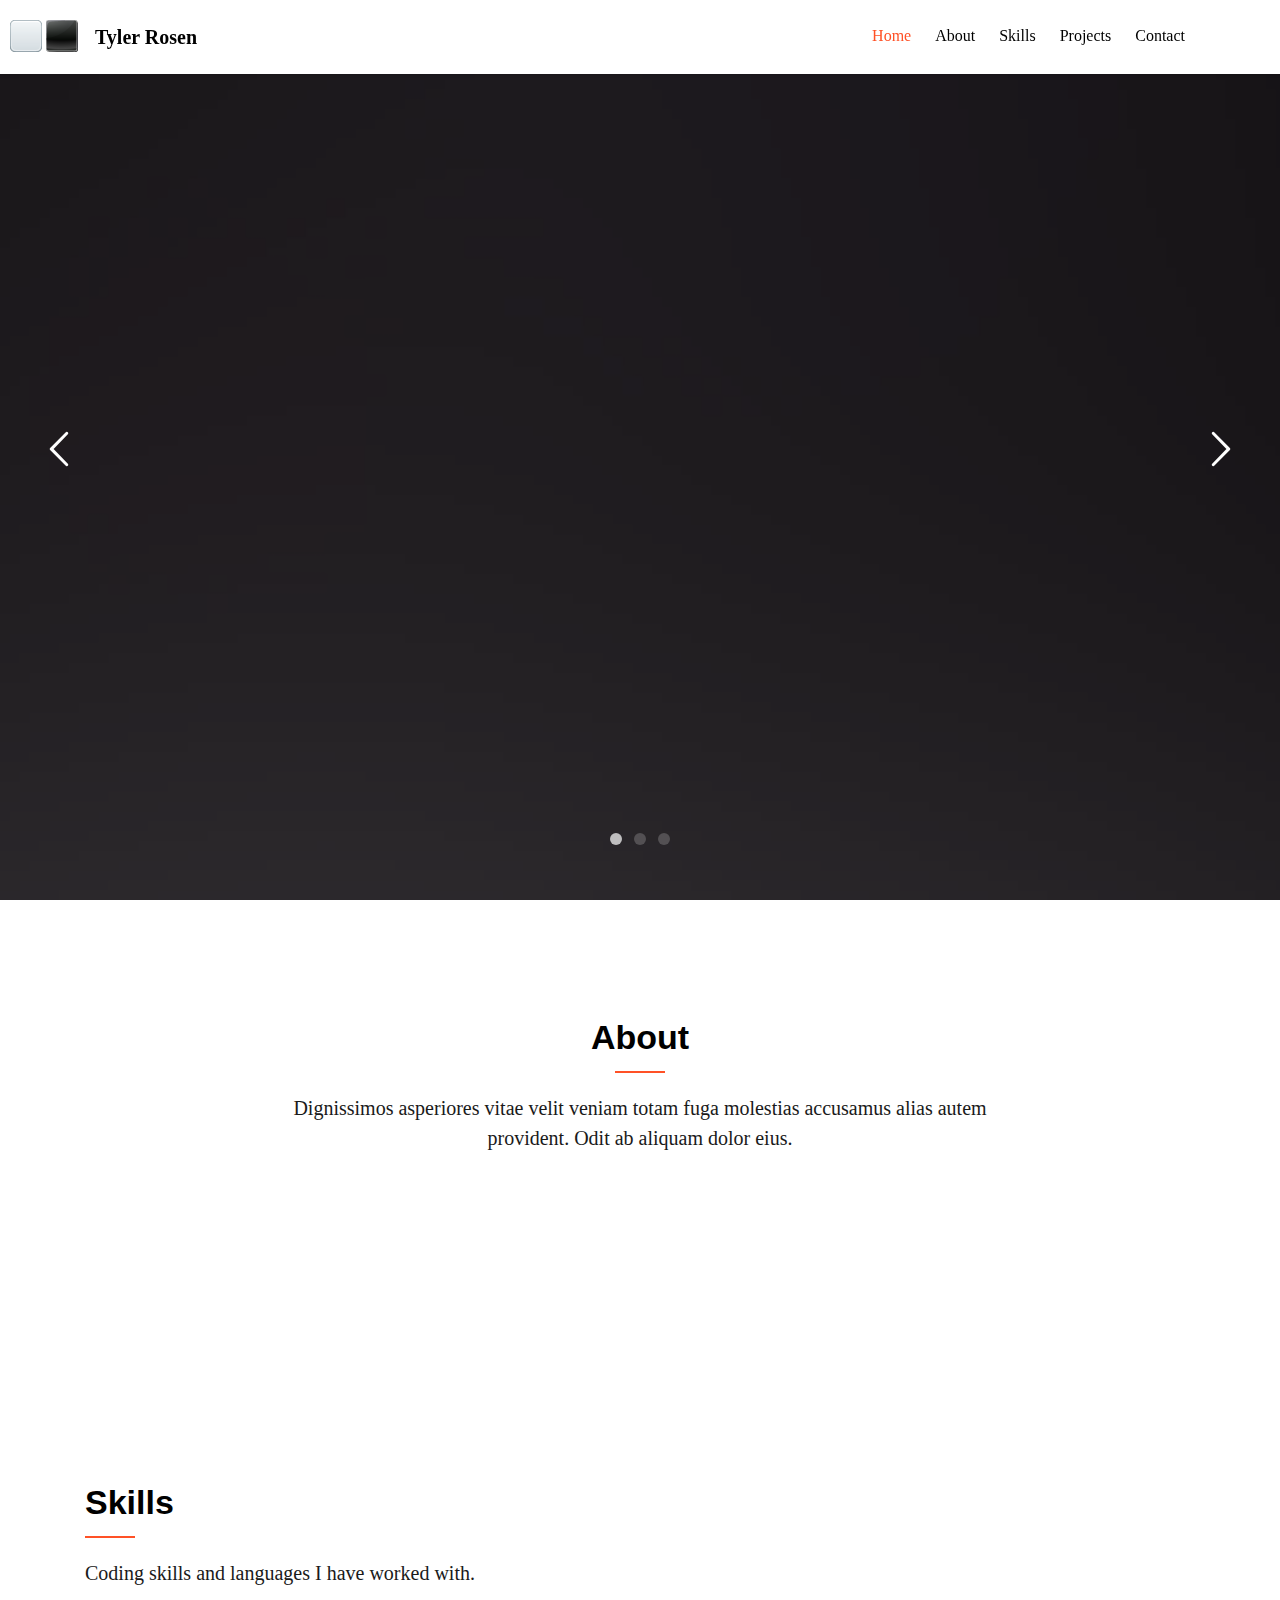
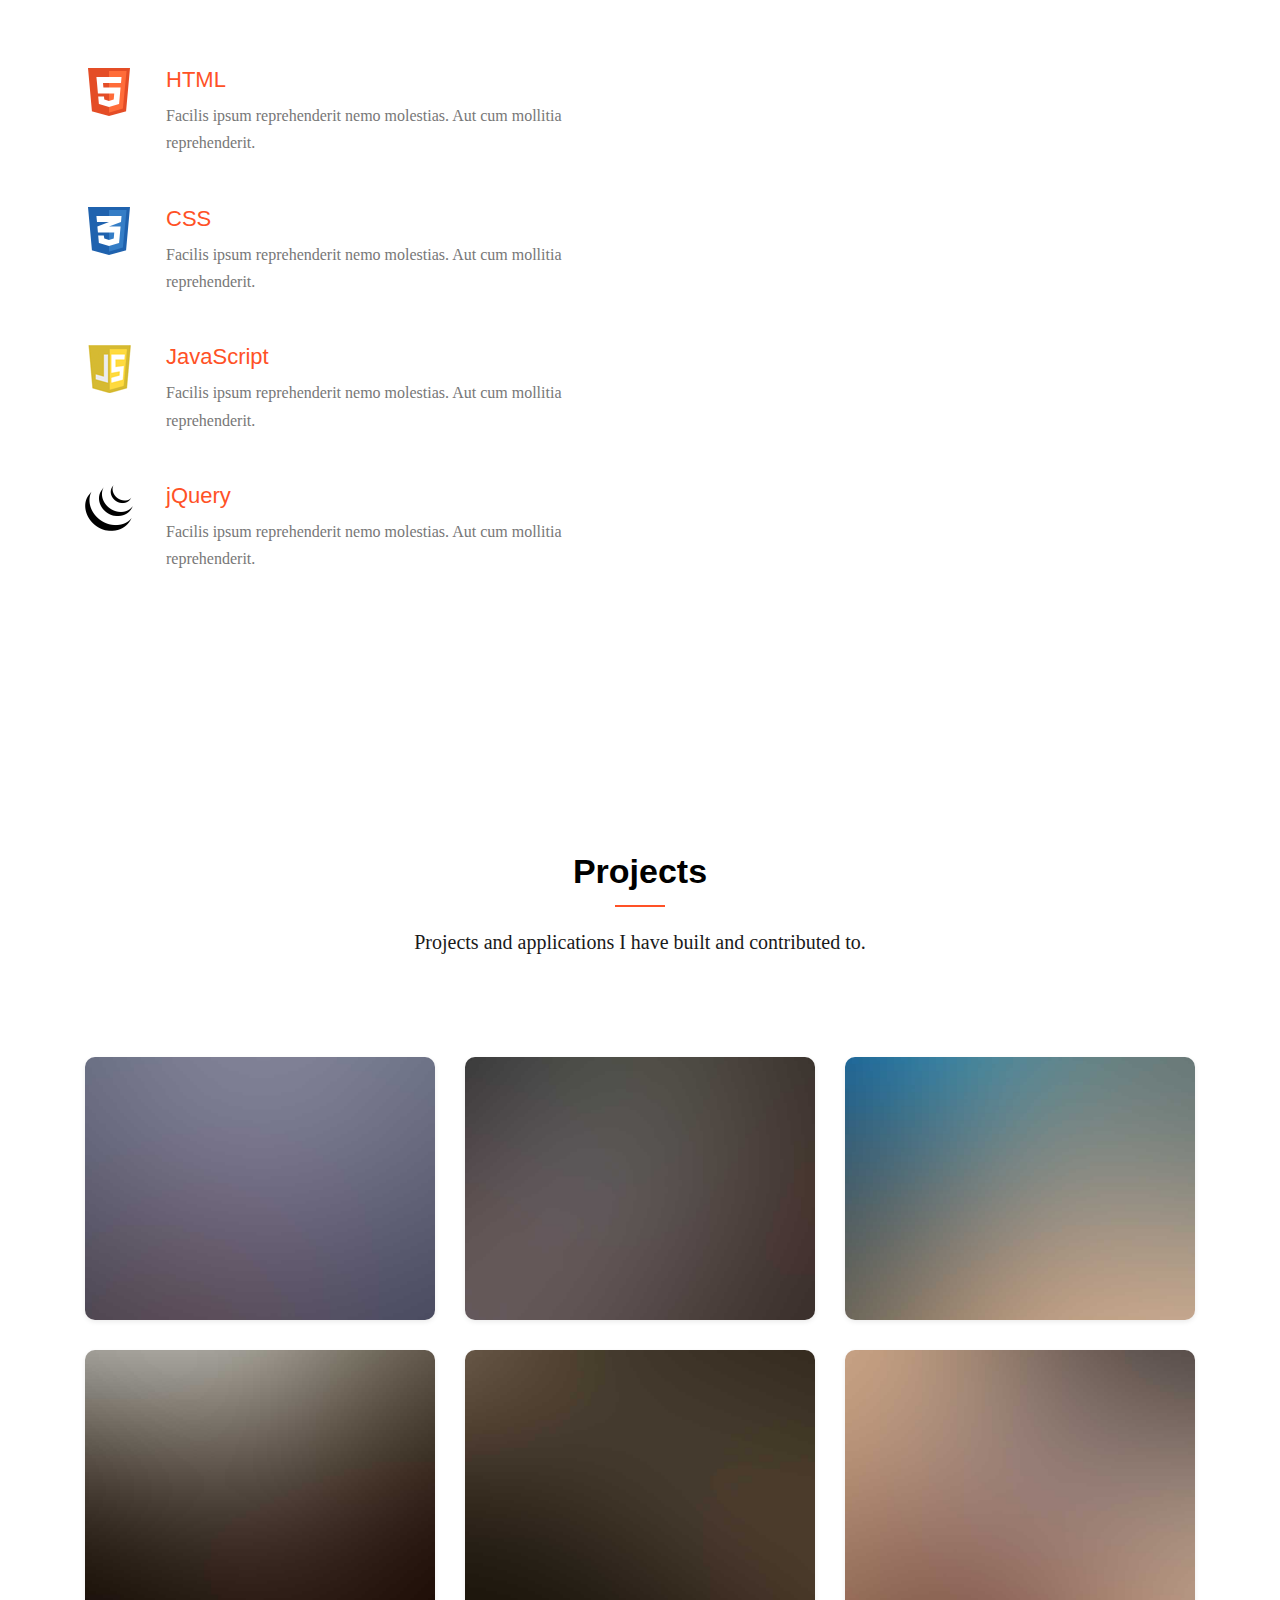
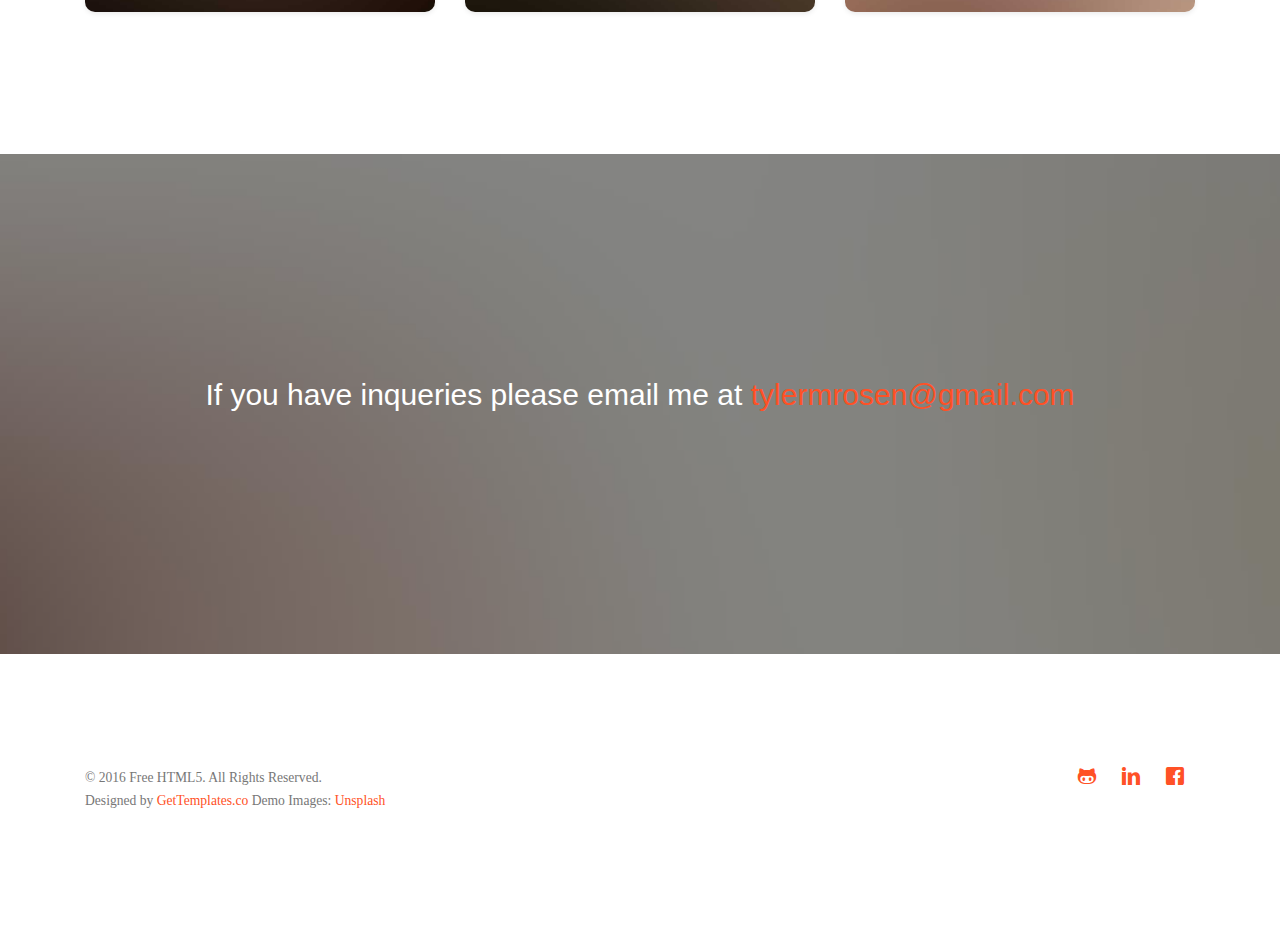
==== assymetry/index.html @ bea076a0 "Updated black icons" ====
<!DOCTYPE HTML>
<!--
	Asymmetry by gettemplates.co
	Twitter: http://twitter.com/gettemplateco
	URL: http://gettemplates.co
-->
<html>

<head>
    <meta charset="utf-8">
    <meta http-equiv="X-UA-Compatible" content="IE=edge">
    <title>Tyler Rosen Portfolio</title>
    <meta name="viewport" content="width=device-width, initial-scale=1">
    <meta name="description" content="Free HTML5 Website Template by gettemplates.co" />
    <meta name="keywords" content="free website templates, free html5, free template, free bootstrap, free website template, html5, css3, mobile first, responsive"
    />
    <meta name="author" content="gettemplates.co" />

    <!-- Facebook and Twitter integration -->
    <meta property="og:title" content="" />
    <meta property="og:image" content="" />
    <meta property="og:url" content="" />
    <meta property="og:site_name" content="" />
    <meta property="og:description" content="" />
    <meta name="twitter:title" content="" />
    <meta name="twitter:image" content="" />
    <meta name="twitter:url" content="" />
    <meta name="twitter:card" content="" />

    <!-- <link href="https://fonts.googleapis.com/css?family=Droid+Sans" rel="stylesheet"> -->

    <!-- Animate.css -->
    <link rel="stylesheet" href="css/animate.css">
    <!-- Icomoon Icon Fonts-->
    <link rel="stylesheet" href="css/icomoon.css">
    <!-- Themify Icons-->
    <link rel="stylesheet" href="css/themify-icons.css">
    <!-- Bootstrap  -->
    <link rel="stylesheet" href="css/bootstrap.css">
    <!-- Magnific Popup -->
    <link rel="stylesheet" href="css/magnific-popup.css">
    <!-- Owl Carousel  -->
    <link rel="stylesheet" href="css/owl.carousel.min.css">
    <link rel="stylesheet" href="css/owl.theme.default.min.css">
    <!-- Flexslider -->
    <link rel="stylesheet" href="css/flexslider.css">
    <!-- Theme style  -->
    <link rel="stylesheet" id ="theme" href="css/style-white.css">

    <!-- Modernizr JS -->
    <script src="js/modernizr-2.6.2.min.js"></script>
    <!-- FOR IE9 below -->
    <!--[if lt IE 9]>
	<script src="js/respond.min.js"></script>
	<![endif]-->

</head>

<body>

    <div class="gtco-loader"></div>

    <div id="page">
        <nav class="gtco-nav" role="navigation">
            <div class="gtco-container">
                <div class="row">
                    <div class="col-sm-2 col-xs-12">
                        <div class="buttons">
                            <img src="images/icons/white-button.png" id="white" alt="White-button">
                            <img src="images/icons/black-button.png" id="black" alt="Black-button">
                        </div>
                        <div id="name"><a href="index.html">Tyler Rosen</a></div>
                    </div>
                    <div class="col-xs-10 text-right menu-1 main-nav">
                        <ul>
                            <li class="active"><a href="#" data-nav-section="home">Home</a></li>
                            <li><a href="#" data-nav-section="about">About</a></li>
                            <li><a href="#" data-nav-section="skills">Skills</a></li>
                            <li><a href="#" data-nav-section="projects">Projects</a></li>
                            <li><a href="#" data-nav-section="contact">Contact</a></li>
                        </ul>
                    </div>
                </div>

            </div>
        </nav>

        <div id="gtco-hero" class="js-fullheight" data-section="home">
            <div class="flexslider js-fullheight">
                <ul class="slides">
                    <li style="background-image: url(images/img_bg_1.jpg);">
                        <div class="overlay"></div>
                        <div class="container">
                            <div class="col-md-10 col-md-offset-1 text-center js-fullheight slider-text">
                                <div class="slider-text-inner">
                                    <h2>Project 1 (Insert Later).</h2>
                                    <!--<p><a href=insert link to project target="_blank" class="btn btn-primary btn-lg">View</a></p>-->
                                </div>
                            </div>
                        </div>
                    </li>
                    <li style="background-image: url(images/img_bg_2.jpg);">
                        <div class="overlay"></div>
                        <div class="container">
                            <div class="col-md-10 col-md-offset-1 text-center js-fullheight slider-text">
                                <div class="slider-text-inner">
                                    <h2>Project 2 (Insert Later)</h2>
                                    <!--<p><a href=insert link to project target="_blank" class="btn btn-primary btn-lg">View</a></p>-->
                                </div>
                            </div>
                        </div>
                    </li>
                    <li style="background-image: url(images/img_bg_3.jpg);">
                        <div class="overlay"></div>
                        <div class="container">
                            <div class="col-md-10 col-md-offset-1 text-center js-fullheight slider-text">
                                <div class="slider-text-inner">
                                    <h2>Project 3 (Insert Later)</h2>
                                    <!--<p><a href=insert link to project target="_blank" class="btn btn-primary btn-lg">View</a></p>-->
                                </div>
                            </div>
                        </div>
                    </li>
                </ul>
            </div>
        </div>

        <div class="gtco-section" id="gtco-about" data-section="about">
            <div class="gtco-container">
                <div class="row">
                    <div class="col-md-8 col-md-offset-2 text-center gtco-heading">
                        <h2>About</h2>
                        <p>Dignissimos asperiores vitae velit veniam totam fuga molestias accusamus alias autem provident. Odit
                            ab aliquam dolor eius.</p>
                    </div>
                </div>
            </div>
        </div>

        <div class="gtco-section-overflow">

            <div class="gtco-section" id="gtco-skills" data-section="skills">
                <div class="gtco-container">
                    <div class="row">
                        <div class="col-md-6">
                            <div class="gtco-heading">
                                <h2 class="gtco-left">Skills</h2>
                                <p>Coding skills and languages I have worked with.</p>
                            </div>
                        </div>
                    </div>
                    <div class="row">
                        <div class="col-md-6">
                            <div class="row">

                                <div class="col-md-12">
                                    <div class="feature-left">
                                        <img src="images/icons/html-5.png" id="html" alt="HTML">
                                        <div class="feature-copy">
                                            <h3>HTML</h3>
                                            <p>Facilis ipsum reprehenderit nemo molestias. Aut cum mollitia reprehenderit.</p>
                                        </div>
                                    </div>
                                </div>
                                <div class="col-md-12">
                                    <div class="feature-left">
                                        <img src="images/icons/css.png" id="css" alt="CSS">
                                        <div class="feature-copy">
                                            <h3>CSS</h3>
                                            <p>Facilis ipsum reprehenderit nemo molestias. Aut cum mollitia reprehenderit.</p>
                                        </div>
                                    </div>
                                </div>
                                <div class="col-md-12">
                                    <div class="feature-left">
                                        <img src="images/icons/javascript.png" id="javascript" alt="JS">
                                        <div class="feature-copy">
                                            <h3>JavaScript</h3>
                                            <p>Facilis ipsum reprehenderit nemo molestias. Aut cum mollitia reprehenderit.</p>
                                        </div>
                                    </div>
                                </div>
                                <div class="col-md-12">
                                    <div class="feature-left">
                                        <img src="images/icons/jquery.png" id="jquery" alt="JQ">
                                        <div class="feature-copy">
                                            <h3>jQuery</h3>
                                            <p>Facilis ipsum reprehenderit nemo molestias. Aut cum mollitia reprehenderit.</p>
                                        </div>
                                    </div>
                                </div>
                            </div>
                        </div>
                        <div class="col-md-6 animate-box" data-animate-effect="fadeIn">
                            <div class="row">
                                <div class="col-md-12">
                                    <div class="feature-left">
                                        <img src="images/icons/mysql.png" id="mysql" alt="mySQL">
                                        <div class="feature-copy">
                                            <h3>MySQL</h3>
                                            <p>Facilis ipsum reprehenderit nemo molestias. Aut cum mollitia reprehenderit.</p>
                                        </div>
                                    </div>
                                </div>
                                <div class="col-md-12">
                                    <div class="feature-left">
                                        <img src="images/icons/mongodb.png" id="mongo" alt="MongoDB">
                                        <div class="feature-copy">
                                            <h3>MongoDB</h3>
                                            <p>Facilis ipsum reprehenderit nemo molestias. Aut cum mollitia reprehenderit.</p>
                                        </div>
                                    </div>
                                </div>
                                <div class="col-md-12">
                                    <div class="feature-left">
                                        <img src="images/icons/node.png" id="node" alt="Node.js">
                                        <div class="feature-copy">
                                            <h3>Node.js</h3>
                                            <p>Facilis ipsum reprehenderit nemo molestias. Aut cum mollitia reprehenderit.</p>
                                        </div>
                                    </div>
                                </div>
                                <div class="col-md-12">
                                    <div class="feature-left">
                                        <img src="images/icons/git.png" id="git" alt="Git">
                                        <div class="feature-copy">
                                            <h3>Git</h3>
                                            <p>Facilis ipsum reprehenderit nemo molestias. Aut cum mollitia reprehenderit.</p>
                                        </div>
                                    </div>
                                </div>
                            </div>
                        </div>
                    </div>
                </div>
            </div>

            <div class="gtco-section" id="projects" data-section="projects">
                <div class="gtco-container">
                    <div class="row">
                        <div class="col-md-8 col-md-offset-2 text-center gtco-heading">
                            <h2>Projects</h2>
                            <p>Projects and applications I have built and contributed to.</p>
                        </div>
                    </div>
                    <div class="row">
                        <div class="col-md-4">
                            <a href="images/img_2.jpg" class="gtco-card-item image-popup" title="Project name here.">
                                <figure>
                                    <div class="overlay"><i class="ti-plus"></i></div>
                                    <img src="images/img_2.jpg" alt="Image" class="img-responsive">
                                </figure>
                            </a>
                        </div>
                        <div class="col-md-4">
                            <a href="images/img_1.jpg" class="gtco-card-item image-popup" title="Project name here.">
                                <figure>
                                    <div class="overlay"><i class="ti-plus"></i></div>
                                    <img src="images/img_1.jpg" alt="Image" class="img-responsive">
                                </figure>
                            </a>
                        </div>
                        <div class="col-md-4">
                            <a href="images/img_3.jpg" class="gtco-card-item image-popup" title="Project name here.">
                                <figure>
                                    <div class="overlay"><i class="ti-plus"></i></div>
                                    <img src="images/img_3.jpg" alt="Image" class="img-responsive">
                                </figure>
                            </a>
                        </div>

                        <div class="col-md-4">
                            <a href="images/img_4.jpg" class="gtco-card-item image-popup" title="Project name here.">
                                <figure>
                                    <div class="overlay"><i class="ti-plus"></i></div>
                                    <img src="images/img_4.jpg" alt="Image" class="img-responsive">
                                </figure>
                            </a>
                        </div>
                        <div class="col-md-4">
                            <a href="images/img_5.jpg" class="gtco-card-item image-popup" title="Project name here.">
                                <figure>
                                    <div class="overlay"><i class="ti-plus"></i></div>
                                    <img src="images/img_5.jpg" alt="Image" class="img-responsive">
                                </figure>
                            </a>
                        </div>
                        <div class="col-md-4">
                            <a href="images/img_6.jpg" class="gtco-card-item image-popup" title="Project name here.">
                                <figure>
                                    <div class="overlay"><i class="ti-plus"></i></div>
                                    <img src="images/img_6.jpg" alt="Image" class="img-responsive">
                                </figure>
                            </a>
                        </div>

                    </div>
                </div>
            </div>

            <div id="gtco-contact" data-section="contact" class="gtco-cover gtco-cover-xs" style="background-image:url(images/img_bg_2.jpg);">
                <div class="overlay"></div>
                <div class="gtco-container">
                    <div class="row text-center">
                        <div class="display-t">
                            <div class="display-tc">
                                <div class="col-md-12">
                                    <h3>If you have inqueries please email me at <a href="#">tylermrosen@gmail.com</a></h3>
                                </div>
                            </div>
                        </div>
                    </div>
                </div>
            </div>


            <footer id="gtco-footer" role="contentinfo">
                <div class="gtco-container">

                    <div class="row copyright">
                        <div class="col-md-12">
                            <p class="pull-left">
                                <small class="block">&copy; 2016 Free HTML5. All Rights Reserved.</small>
                                <small class="block">Designed by <a href="http://gettemplates.co/" target="_blank">GetTemplates.co</a> Demo Images: <a href="http://unsplash.co/" target="_blank">Unsplash</a></small>
                            </p>
                            <p class="pull-right">
                                <ul class="gtco-social-icons pull-right">
                                    <li><a href="https://github.com/TylerRosen"><i class="icon-github"></i></a></li>
                                    <li><a href="https://www.linkedin.com/in/tyler-rosen-37733268/"><i class="icon-linkedin"></i></a></li>
                                    <li><a href="#"><i class="icon-facebook"></i></a></li>
                                </ul>
                            </p>
                        </div>
                    </div>

                </div>
            </footer>
        </div>

        <div class="gototop js-top">
            <a href="#" class="js-gotop"><i class="icon-arrow-up"></i></a>
        </div>

        <!-- jQuery -->
        <script src="js/jquery.min.js"></script>
        <!-- jQuery Easing -->
        <script src="js/jquery.easing.1.3.js"></script>
        <!-- Bootstrap -->
        <script src="js/bootstrap.min.js"></script>
        <!-- Waypoints -->
        <script src="js/jquery.waypoints.min.js"></script>
        <!-- Carousel -->
        <script src="js/owl.carousel.min.js"></script>
        <!-- countTo -->
        <script src="js/jquery.countTo.js"></script>
        <!-- Flexslider -->
        <script src="js/jquery.flexslider-min.js"></script>
        <!-- Magnific Popup -->
        <script src="js/jquery.magnific-popup.min.js"></script>
        <script src="js/magnific-popup-options.js"></script>
        <!-- Main -->
        <script src="js/main.js"></script>

    </div>
</body>

</html>
---- assymetry/css/icomoon.css ----
@font-face {
    font-family: 'icomoon';
    src: url('../fonts/icomoon/icomoon.eot?6iuir');
    src: url('../fonts/icomoon/icomoon.eot?6iuir#iefix') format('embedded-opentype'), url('../fonts/icomoon/icomoon.ttf?6iuir') format('truetype'), url('../fonts/icomoon/icomoon.woff?6iuir') format('woff'), url('../fonts/icomoon/icomoon.svg?6iuir#icomoon') format('svg');
    font-weight: normal;
    font-style: normal;
}

[class^="icon-"],
[class*=" icon-"] {
    /* use !important to prevent issues with browser extensions that change fonts */
    font-family: 'icomoon' !important;
    speak: none;
    font-style: normal;
    font-weight: normal;
    font-variant: normal;
    text-transform: none;
    line-height: 1;
    /* Better Font Rendering =========== */
    -webkit-font-smoothing: antialiased;
    -moz-osx-font-smoothing: grayscale;
}

.icon-eye:before {
    content: "\e000";
}

.icon-mail:before {
    content: "\e002";
}

.icon-toggle:before {
    content: "\e003";
}

.icon-layout:before {
    content: "\e004";
}

.icon-link:before {
    content: "\e005";
}

.icon-bell:before {
    content: "\e006";
}

.icon-lock:before {
    content: "\e007";
}

.icon-unlock:before {
    content: "\e008";
}

.icon-ribbon:before {
    content: "\e009";
}

.icon-image:before {
    content: "\e010";
}

.icon-signal:before {
    content: "\e011";
}

.icon-target:before {
    content: "\e012";
}

.icon-clipboard:before {
    content: "\e013";
}

.icon-clock:before {
    content: "\e014";
}

.icon-watch:before {
    content: "\e015";
}

.icon-air-play:before {
    content: "\e016";
}

.icon-camera:before {
    content: "\e017";
}

.icon-video:before {
    content: "\e018";
}

.icon-disc:before {
    content: "\e019";
}

.icon-printer:before {
    content: "\e020";
}

.icon-monitor:before {
    content: "\e021";
}

.icon-server:before {
    content: "\e022";
}

.icon-cog:before {
    content: "\e023";
}

.icon-heart:before {
    content: "\e024";
}

.icon-paragraph:before {
    content: "\e025";
}

.icon-align-justify:before {
    content: "\e026";
}

.icon-align-left:before {
    content: "\e027";
}

.icon-align-center:before {
    content: "\e028";
}

.icon-align-right:before {
    content: "\e029";
}

.icon-book:before {
    content: "\e030";
}

.icon-layers:before {
    content: "\e031";
}

.icon-stack:before {
    content: "\e032";
}

.icon-stack-2:before {
    content: "\e033";
}

.icon-paper:before {
    content: "\e034";
}

.icon-paper-stack:before {
    content: "\e035";
}

.icon-search:before {
    content: "\e036";
}

.icon-zoom-in:before {
    content: "\e037";
}

.icon-zoom-out:before {
    content: "\e038";
}

.icon-reply:before {
    content: "\e039";
}

.icon-circle-plus:before {
    content: "\e040";
}

.icon-circle-minus:before {
    content: "\e041";
}

.icon-circle-check:before {
    content: "\e042";
}

.icon-circle-cross:before {
    content: "\e043";
}

.icon-square-plus:before {
    content: "\e044";
}

.icon-square-minus:before {
    content: "\e045";
}

.icon-square-check:before {
    content: "\e046";
}

.icon-square-cross:before {
    content: "\e047";
}

.icon-microphone:before {
    content: "\e048";
}

.icon-record:before {
    content: "\e049";
}

.icon-skip-back:before {
    content: "\e050";
}

.icon-rewind:before {
    content: "\e051";
}

.icon-play:before {
    content: "\e052";
}

.icon-pause:before {
    content: "\e053";
}

.icon-stop:before {
    content: "\e054";
}

.icon-fast-forward:before {
    content: "\e055";
}

.icon-skip-forward:before {
    content: "\e056";
}

.icon-shuffle:before {
    content: "\e057";
}

.icon-repeat:before {
    content: "\e058";
}

.icon-folder:before {
    content: "\e059";
}

.icon-umbrella:before {
    content: "\e060";
}

.icon-moon:before {
    content: "\e061";
}

.icon-thermometer:before {
    content: "\e062";
}

.icon-drop:before {
    content: "\e063";
}

.icon-sun:before {
    content: "\e064";
}

.icon-cloud:before {
    content: "\e065";
}

.icon-cloud-upload:before {
    content: "\e066";
}

.icon-cloud-download:before {
    content: "\e067";
}

.icon-upload:before {
    content: "\e068";
}

.icon-download:before {
    content: "\e069";
}

.icon-location:before {
    content: "\e070";
}

.icon-location-2:before {
    content: "\e071";
}

.icon-map:before {
    content: "\e072";
}

.icon-battery:before {
    content: "\e073";
}

.icon-head:before {
    content: "\e074";
}

.icon-briefcase:before {
    content: "\e075";
}

.icon-speech-bubble:before {
    content: "\e076";
}

.icon-anchor:before {
    content: "\e077";
}

.icon-globe:before {
    content: "\e078";
}

.icon-box:before {
    content: "\e079";
}

.icon-reload:before {
    content: "\e080";
}

.icon-share:before {
    content: "\e081";
}

.icon-marquee:before {
    content: "\e082";
}

.icon-marquee-plus:before {
    content: "\e083";
}

.icon-marquee-minus:before {
    content: "\e084";
}

.icon-tag:before {
    content: "\e085";
}

.icon-power:before {
    content: "\e086";
}

.icon-command:before {
    content: "\e087";
}

.icon-alt:before {
    content: "\e088";
}

.icon-esc:before {
    content: "\e089";
}

.icon-bar-graph:before {
    content: "\e090";
}

.icon-bar-graph-2:before {
    content: "\e091";
}

.icon-pie-graph:before {
    content: "\e092";
}

.icon-star:before {
    content: "\e093";
}

.icon-arrow-left:before {
    content: "\e094";
}

.icon-arrow-right:before {
    content: "\e095";
}

.icon-arrow-up:before {
    content: "\e096";
}

.icon-arrow-down:before {
    content: "\e097";
}

.icon-volume:before {
    content: "\e098";
}

.icon-mute:before {
    content: "\e099";
}

.icon-content-right:before {
    content: "\e100";
}

.icon-content-left:before {
    content: "\e101";
}

.icon-grid:before {
    content: "\e102";
}

.icon-grid-2:before {
    content: "\e103";
}

.icon-columns:before {
    content: "\e104";
}

.icon-loader:before {
    content: "\e105";
}

.icon-bag:before {
    content: "\e106";
}

.icon-ban:before {
    content: "\e107";
}

.icon-flag:before {
    content: "\e108";
}

.icon-trash:before {
    content: "\e109";
}

.icon-expand:before {
    content: "\e110";
}

.icon-contract:before {
    content: "\e111";
}

.icon-maximize:before {
    content: "\e112";
}

.icon-minimize:before {
    content: "\e113";
}

.icon-plus:before {
    content: "\e114";
}

.icon-minus:before {
    content: "\e115";
}

.icon-check:before {
    content: "\e116";
}

.icon-cross:before {
    content: "\e117";
}

.icon-move:before {
    content: "\e118";
}

.icon-delete:before {
    content: "\e119";
}

.icon-menu:before {
    content: "\e120";
}

.icon-archive:before {
    content: "\e121";
}

.icon-inbox:before {
    content: "\e122";
}

.icon-outbox:before {
    content: "\e123";
}

.icon-file:before {
    content: "\e124";
}

.icon-file-add:before {
    content: "\e125";
}

.icon-file-subtract:before {
    content: "\e126";
}

.icon-help:before {
    content: "\e127";
}

.icon-open:before {
    content: "\e128";
}

.icon-ellipsis:before {
    content: "\e129";
}

.icon-add-to-list:before {
    content: "\e900";
}

.icon-classic-computer:before {
    content: "\e901";
}

.icon-controller-fast-backward:before {
    content: "\e902";
}

.icon-creative-commons-attribution:before {
    content: "\e903";
}

.icon-creative-commons-noderivs:before {
    content: "\e904";
}

.icon-creative-commons-noncommercial-eu:before {
    content: "\e905";
}

.icon-creative-commons-noncommercial-us:before {
    content: "\e906";
}

.icon-creative-commons-public-domain:before {
    content: "\e907";
}

.icon-creative-commons-remix:before {
    content: "\e908";
}

.icon-creative-commons-share:before {
    content: "\e909";
}

.icon-creative-commons-sharealike:before {
    content: "\e90a";
}

.icon-creative-commons:before {
    content: "\e90b";
}

.icon-document-landscape:before {
    content: "\e90c";
}

.icon-remove-user:before {
    content: "\e90d";
}

.icon-warning:before {
    content: "\e90e";
}

.icon-arrow-bold-down:before {
    content: "\e90f";
}

.icon-arrow-bold-left:before {
    content: "\e910";
}

.icon-arrow-bold-right:before {
    content: "\e911";
}

.icon-arrow-bold-up:before {
    content: "\e912";
}

.icon-arrow-down2:before {
    content: "\e913";
}

.icon-arrow-left2:before {
    content: "\e914";
}

.icon-arrow-long-down:before {
    content: "\e915";
}

.icon-arrow-long-left:before {
    content: "\e916";
}

.icon-arrow-long-right:before {
    content: "\e917";
}

.icon-arrow-long-up:before {
    content: "\e918";
}

.icon-arrow-right2:before {
    content: "\e919";
}

.icon-arrow-up2:before {
    content: "\e91a";
}

.icon-arrow-with-circle-down:before {
    content: "\e91b";
}

.icon-arrow-with-circle-left:before {
    content: "\e91c";
}

.icon-arrow-with-circle-right:before {
    content: "\e91d";
}

.icon-arrow-with-circle-up:before {
    content: "\e91e";
}

.icon-bookmark:before {
    content: "\e91f";
}

.icon-bookmarks:before {
    content: "\e920";
}

.icon-chevron-down:before {
    content: "\e921";
}

.icon-chevron-left:before {
    content: "\e922";
}

.icon-chevron-right:before {
    content: "\e923";
}

.icon-chevron-small-down:before {
    content: "\e924";
}

.icon-chevron-small-left:before {
    content: "\e925";
}

.icon-chevron-small-right:before {
    content: "\e926";
}

.icon-chevron-small-up:before {
    content: "\e927";
}

.icon-chevron-thin-down:before {
    content: "\e928";
}

.icon-chevron-thin-left:before {
    content: "\e929";
}

.icon-chevron-thin-right:before {
    content: "\e92a";
}

.icon-chevron-thin-up:before {
    content: "\e92b";
}

.icon-chevron-up:before {
    content: "\e92c";
}

.icon-chevron-with-circle-down:before {
    content: "\e92d";
}

.icon-chevron-with-circle-left:before {
    content: "\e92e";
}

.icon-chevron-with-circle-right:before {
    content: "\e92f";
}

.icon-chevron-with-circle-up:before {
    content: "\e930";
}

.icon-cloud2:before {
    content: "\e931";
}

.icon-controller-fast-forward:before {
    content: "\e932";
}

.icon-controller-jump-to-start:before {
    content: "\e933";
}

.icon-controller-next:before {
    content: "\e934";
}

.icon-controller-paus:before {
    content: "\e935";
}

.icon-controller-play:before {
    content: "\e936";
}

.icon-controller-record:before {
    content: "\e937";
}

.icon-controller-stop:before {
    content: "\e938";
}

.icon-controller-volume:before {
    content: "\e939";
}

.icon-dot-single:before {
    content: "\e93a";
}

.icon-dots-three-horizontal:before {
    content: "\e93b";
}

.icon-dots-three-vertical:before {
    content: "\e93c";
}

.icon-dots-two-horizontal:before {
    content: "\e93d";
}

.icon-dots-two-vertical:before {
    content: "\e93e";
}

.icon-download2:before {
    content: "\e93f";
}

.icon-emoji-flirt:before {
    content: "\e940";
}

.icon-flow-branch:before {
    content: "\e941";
}

.icon-flow-cascade:before {
    content: "\e942";
}

.icon-flow-line:before {
    content: "\e943";
}

.icon-flow-parallel:before {
    content: "\e944";
}

.icon-flow-tree:before {
    content: "\e945";
}

.icon-install:before {
    content: "\e946";
}

.icon-layers2:before {
    content: "\e947";
}

.icon-open-book:before {
    content: "\e948";
}

.icon-resize-100:before {
    content: "\e949";
}

.icon-resize-full-screen:before {
    content: "\e94a";
}

.icon-save:before {
    content: "\e94b";
}

.icon-select-arrows:before {
    content: "\e94c";
}

.icon-sound-mute:before {
    content: "\e94d";
}

.icon-sound:before {
    content: "\e94e";
}

.icon-trash2:before {
    content: "\e94f";
}

.icon-triangle-down:before {
    content: "\e950";
}

.icon-triangle-left:before {
    content: "\e951";
}

.icon-triangle-right:before {
    content: "\e952";
}

.icon-triangle-up:before {
    content: "\e953";
}

.icon-uninstall:before {
    content: "\e954";
}

.icon-upload-to-cloud:before {
    content: "\e955";
}

.icon-upload2:before {
    content: "\e956";
}

.icon-add-user:before {
    content: "\e957";
}

.icon-address:before {
    content: "\e958";
}

.icon-adjust:before {
    content: "\e959";
}

.icon-air:before {
    content: "\e95a";
}

.icon-aircraft-landing:before {
    content: "\e95b";
}

.icon-aircraft-take-off:before {
    content: "\e95c";
}

.icon-aircraft:before {
    content: "\e95d";
}

.icon-align-bottom:before {
    content: "\e95e";
}

.icon-align-horizontal-middle:before {
    content: "\e95f";
}

.icon-align-left2:before {
    content: "\e960";
}

.icon-align-right2:before {
    content: "\e961";
}

.icon-align-top:before {
    content: "\e962";
}

.icon-align-vertical-middle:before {
    content: "\e963";
}

.icon-archive2:before {
    content: "\e964";
}

.icon-area-graph:before {
    content: "\e965";
}

.icon-attachment:before {
    content: "\e966";
}

.icon-awareness-ribbon:before {
    content: "\e967";
}

.icon-back-in-time:before {
    content: "\e968";
}

.icon-back:before {
    content: "\e969";
}

.icon-bar-graph2:before {
    content: "\e96a";
}

.icon-battery2:before {
    content: "\e96b";
}

.icon-beamed-note:before {
    content: "\e96c";
}

.icon-bell2:before {
    content: "\e96d";
}

.icon-blackboard:before {
    content: "\e96e";
}

.icon-block:before {
    content: "\e96f";
}

.icon-book2:before {
    content: "\e970";
}

.icon-bowl:before {
    content: "\e971";
}

.icon-box2:before {
    content: "\e972";
}

.icon-briefcase2:before {
    content: "\e973";
}

.icon-browser:before {
    content: "\e974";
}

.icon-brush:before {
    content: "\e975";
}

.icon-bucket:before {
    content: "\e976";
}

.icon-cake:before {
    content: "\e977";
}

.icon-calculator:before {
    content: "\e978";
}

.icon-calendar:before {
    content: "\e979";
}

.icon-camera2:before {
    content: "\e97a";
}

.icon-ccw:before {
    content: "\e97b";
}

.icon-chat:before {
    content: "\e97c";
}

.icon-check2:before {
    content: "\e97d";
}

.icon-circle-with-cross:before {
    content: "\e97e";
}

.icon-circle-with-minus:before {
    content: "\e97f";
}

.icon-circle-with-plus:before {
    content: "\e980";
}

.icon-circle:before {
    content: "\e981";
}

.icon-circular-graph:before {
    content: "\e982";
}

.icon-clapperboard:before {
    content: "\e983";
}

.icon-clipboard2:before {
    content: "\e984";
}

.icon-clock2:before {
    content: "\e985";
}

.icon-code:before {
    content: "\e986";
}

.icon-cog2:before {
    content: "\e987";
}

.icon-colours:before {
    content: "\e988";
}

.icon-compass:before {
    content: "\e989";
}

.icon-copy:before {
    content: "\e98a";
}

.icon-credit-card:before {
    content: "\e98b";
}

.icon-credit:before {
    content: "\e98c";
}

.icon-cross2:before {
    content: "\e98d";
}

.icon-cup:before {
    content: "\e98e";
}

.icon-cw:before {
    content: "\e98f";
}

.icon-cycle:before {
    content: "\e990";
}

.icon-database:before {
    content: "\e991";
}

.icon-dial-pad:before {
    content: "\e992";
}

.icon-direction:before {
    content: "\e993";
}

.icon-document:before {
    content: "\e994";
}

.icon-documents:before {
    content: "\e995";
}

.icon-drink:before {
    content: "\e996";
}

.icon-drive:before {
    content: "\e997";
}

.icon-drop2:before {
    content: "\e998";
}

.icon-edit:before {
    content: "\e999";
}

.icon-email:before {
    content: "\e99a";
}

.icon-emoji-happy:before {
    content: "\e99b";
}

.icon-emoji-neutral:before {
    content: "\e99c";
}

.icon-emoji-sad:before {
    content: "\e99d";
}

.icon-erase:before {
    content: "\e99e";
}

.icon-eraser:before {
    content: "\e99f";
}

.icon-export:before {
    content: "\e9a0";
}

.icon-eye2:before {
    content: "\e9a1";
}

.icon-feather:before {
    content: "\e9a2";
}

.icon-flag2:before {
    content: "\e9a3";
}

.icon-flash:before {
    content: "\e9a4";
}

.icon-flashlight:before {
    content: "\e9a5";
}

.icon-flat-brush:before {
    content: "\e9a6";
}

.icon-folder-images:before {
    content: "\e9a7";
}

.icon-folder-music:before {
    content: "\e9a8";
}

.icon-folder-video:before {
    content: "\e9a9";
}

.icon-folder2:before {
    content: "\e9aa";
}

.icon-forward:before {
    content: "\e9ab";
}

.icon-funnel:before {
    content: "\e9ac";
}

.icon-game-controller:before {
    content: "\e9ad";
}

.icon-gauge:before {
    content: "\e9ae";
}

.icon-globe2:before {
    content: "\e9af";
}

.icon-graduation-cap:before {
    content: "\e9b0";
}

.icon-grid2:before {
    content: "\e9b1";
}

.icon-hair-cross:before {
    content: "\e9b2";
}

.icon-hand:before {
    content: "\e9b3";
}

.icon-heart-outlined:before {
    content: "\e9b4";
}

.icon-heart2:before {
    content: "\e9b5";
}

.icon-help-with-circle:before {
    content: "\e9b6";
}

.icon-help2:before {
    content: "\e9b7";
}

.icon-home:before {
    content: "\e9b8";
}

.icon-hour-glass:before {
    content: "\e9b9";
}

.icon-image-inverted:before {
    content: "\e9ba";
}

.icon-image2:before {
    content: "\e9bb";
}

.icon-images:before {
    content: "\e9bc";
}

.icon-inbox2:before {
    content: "\e9bd";
}

.icon-infinity:before {
    content: "\e9be";
}

.icon-info-with-circle:before {
    content: "\e9bf";
}

.icon-info:before {
    content: "\e9c0";
}

.icon-key:before {
    content: "\e9c1";
}

.icon-keyboard:before {
    content: "\e9c2";
}

.icon-lab-flask:before {
    content: "\e9c3";
}

.icon-landline:before {
    content: "\e9c4";
}

.icon-language:before {
    content: "\e9c5";
}

.icon-laptop:before {
    content: "\e9c6";
}

.icon-leaf:before {
    content: "\e9c7";
}

.icon-level-down:before {
    content: "\e9c8";
}

.icon-level-up:before {
    content: "\e9c9";
}

.icon-lifebuoy:before {
    content: "\e9ca";
}

.icon-light-bulb:before {
    content: "\e9cb";
}

.icon-light-down:before {
    content: "\e9cc";
}

.icon-light-up:before {
    content: "\e9cd";
}

.icon-line-graph:before {
    content: "\e9ce";
}

.icon-link2:before {
    content: "\e9cf";
}

.icon-list:before {
    content: "\e9d0";
}

.icon-location-pin:before {
    content: "\e9d1";
}

.icon-location2:before {
    content: "\e9d2";
}

.icon-lock-open:before {
    content: "\e9d3";
}

.icon-lock2:before {
    content: "\e9d4";
}

.icon-log-out:before {
    content: "\e9d5";
}

.icon-login:before {
    content: "\e9d6";
}

.icon-loop:before {
    content: "\e9d7";
}

.icon-magnet:before {
    content: "\e9d8";
}

.icon-magnifying-glass:before {
    content: "\e9d9";
}

.icon-mail2:before {
    content: "\e9da";
}

.icon-man:before {
    content: "\e9db";
}

.icon-map2:before {
    content: "\e9dc";
}

.icon-mask:before {
    content: "\e9dd";
}

.icon-medal:before {
    content: "\e9de";
}

.icon-megaphone:before {
    content: "\e9df";
}

.icon-menu2:before {
    content: "\e9e0";
}

.icon-message:before {
    content: "\e9e1";
}

.icon-mic:before {
    content: "\e9e2";
}

.icon-minus2:before {
    content: "\e9e3";
}

.icon-mobile:before {
    content: "\e9e4";
}

.icon-modern-mic:before {
    content: "\e9e5";
}

.icon-moon2:before {
    content: "\e9e6";
}

.icon-mouse:before {
    content: "\e9e7";
}

.icon-music:before {
    content: "\e9e8";
}

.icon-network:before {
    content: "\e9e9";
}

.icon-new-message:before {
    content: "\e9ea";
}

.icon-new:before {
    content: "\e9eb";
}

.icon-news:before {
    content: "\e9ec";
}

.icon-note:before {
    content: "\e9ed";
}

.icon-notification:before {
    content: "\e9ee";
}

.icon-old-mobile:before {
    content: "\e9ef";
}

.icon-old-phone:before {
    content: "\e9f0";
}

.icon-palette:before {
    content: "\e9f1";
}

.icon-paper-plane:before {
    content: "\e9f2";
}

.icon-pencil:before {
    content: "\e9f3";
}

.icon-phone:before {
    content: "\e9f4";
}

.icon-pie-chart:before {
    content: "\e9f5";
}

.icon-pin:before {
    content: "\e9f6";
}

.icon-plus2:before {
    content: "\e9f7";
}

.icon-popup:before {
    content: "\e9f8";
}

.icon-power-plug:before {
    content: "\e9f9";
}

.icon-price-ribbon:before {
    content: "\e9fa";
}

.icon-price-tag:before {
    content: "\e9fb";
}

.icon-print:before {
    content: "\e9fc";
}

.icon-progress-empty:before {
    content: "\e9fd";
}

.icon-progress-full:before {
    content: "\e9fe";
}

.icon-progress-one:before {
    content: "\e9ff";
}

.icon-progress-two:before {
    content: "\ea00";
}

.icon-publish:before {
    content: "\ea01";
}

.icon-quote:before {
    content: "\ea02";
}

.icon-radio:before {
    content: "\ea03";
}

.icon-reply-all:before {
    content: "\ea04";
}

.icon-reply2:before {
    content: "\ea05";
}

.icon-retweet:before {
    content: "\ea06";
}

.icon-rocket:before {
    content: "\ea07";
}

.icon-round-brush:before {
    content: "\ea08";
}

.icon-rss:before {
    content: "\ea09";
}

.icon-ruler:before {
    content: "\ea0a";
}

.icon-scissors:before {
    content: "\ea0b";
}

.icon-share-alternitive:before {
    content: "\ea0c";
}

.icon-share2:before {
    content: "\ea0d";
}

.icon-shareable:before {
    content: "\ea0e";
}

.icon-shield:before {
    content: "\ea0f";
}

.icon-shop:before {
    content: "\ea10";
}

.icon-shopping-bag:before {
    content: "\ea11";
}

.icon-shopping-basket:before {
    content: "\ea12";
}

.icon-shopping-cart:before {
    content: "\ea13";
}

.icon-shuffle2:before {
    content: "\ea14";
}

.icon-signal2:before {
    content: "\ea15";
}

.icon-sound-mix:before {
    content: "\ea16";
}

.icon-sports-club:before {
    content: "\ea17";
}

.icon-spreadsheet:before {
    content: "\ea18";
}

.icon-squared-cross:before {
    content: "\ea19";
}

.icon-squared-minus:before {
    content: "\ea1a";
}

.icon-squared-plus:before {
    content: "\ea1b";
}

.icon-star-outlined:before {
    content: "\ea1c";
}

.icon-star2:before {
    content: "\ea1d";
}

.icon-stopwatch:before {
    content: "\ea1e";
}

.icon-suitcase:before {
    content: "\ea1f";
}

.icon-swap:before {
    content: "\ea20";
}

.icon-sweden:before {
    content: "\ea21";
}

.icon-switch:before {
    content: "\ea22";
}

.icon-tablet:before {
    content: "\ea23";
}

.icon-tag2:before {
    content: "\ea24";
}

.icon-text-document-inverted:before {
    content: "\ea25";
}

.icon-text-document:before {
    content: "\ea26";
}

.icon-text:before {
    content: "\ea27";
}

.icon-thermometer2:before {
    content: "\ea28";
}

.icon-thumbs-down:before {
    content: "\ea29";
}

.icon-thumbs-up:before {
    content: "\ea2a";
}

.icon-thunder-cloud:before {
    content: "\ea2b";
}

.icon-ticket:before {
    content: "\ea2c";
}

.icon-time-slot:before {
    content: "\ea2d";
}

.icon-tools:before {
    content: "\ea2e";
}

.icon-traffic-cone:before {
    content: "\ea2f";
}

.icon-tree:before {
    content: "\ea30";
}

.icon-trophy:before {
    content: "\ea31";
}

.icon-tv:before {
    content: "\ea32";
}

.icon-typing:before {
    content: "\ea33";
}

.icon-unread:before {
    content: "\ea34";
}

.icon-untag:before {
    content: "\ea35";
}

.icon-user:before {
    content: "\ea36";
}

.icon-users:before {
    content: "\ea37";
}

.icon-v-card:before {
    content: "\ea38";
}

.icon-video2:before {
    content: "\ea39";
}

.icon-vinyl:before {
    content: "\ea3a";
}

.icon-voicemail:before {
    content: "\ea3b";
}

.icon-wallet:before {
    content: "\ea3c";
}

.icon-water:before {
    content: "\ea3d";
}

.icon-px-with-circle:before {
    content: "\ea3e";
}

.icon-px:before {
    content: "\ea3f";
}

.icon-basecamp:before {
    content: "\ea40";
}

.icon-behance:before {
    content: "\ea41";
}

.icon-creative-cloud:before {
    content: "\ea42";
}

.icon-dropbox:before {
    content: "\ea43";
}

.icon-evernote:before {
    content: "\ea44";
}

.icon-flattr:before {
    content: "\ea45";
}

.icon-foursquare:before {
    content: "\ea46";
}

.icon-google-drive:before {
    content: "\ea47";
}

.icon-google-hangouts:before {
    content: "\ea48";
}

.icon-grooveshark:before {
    content: "\ea49";
}

.icon-icloud:before {
    content: "\ea4a";
}

.icon-mixi:before {
    content: "\ea4b";
}

.icon-onedrive:before {
    content: "\ea4c";
}

.icon-paypal:before {
    content: "\ea4d";
}

.icon-picasa:before {
    content: "\ea4e";
}

.icon-qq:before {
    content: "\ea4f";
}

.icon-rdio-with-circle:before {
    content: "\ea50";
}

.icon-renren:before {
    content: "\ea51";
}

.icon-scribd:before {
    content: "\ea52";
}

.icon-sina-weibo:before {
    content: "\ea53";
}

.icon-skype-with-circle:before {
    content: "\ea54";
}

.icon-skype:before {
    content: "\ea55";
}

.icon-slideshare:before {
    content: "\ea56";
}

.icon-smashing:before {
    content: "\ea57";
}

.icon-soundcloud:before {
    content: "\ea58";
}

.icon-spotify-with-circle:before {
    content: "\ea59";
}

.icon-spotify:before {
    content: "\ea5a";
}

.icon-swarm:before {
    content: "\ea5b";
}

.icon-vine-with-circle:before {
    content: "\ea5c";
}

.icon-vine:before {
    content: "\ea5d";
}

.icon-vk-alternitive:before {
    content: "\ea5e";
}

.icon-vk-with-circle:before {
    content: "\ea5f";
}

.icon-vk:before {
    content: "\ea60";
}

.icon-xing-with-circle:before {
    content: "\ea61";
}

.icon-xing:before {
    content: "\ea62";
}

.icon-yelp:before {
    content: "\ea63";
}

.icon-dribbble-with-circle:before {
    content: "\ea64";
}

.icon-dribbble:before {
    content: "\ea65";
}

.icon-facebook-with-circle:before {
    content: "\ea66";
}

.icon-facebook:before {
    content: "\ea67";
}

.icon-flickr-with-circle:before {
    content: "\ea68";
}

.icon-flickr:before {
    content: "\ea69";
}

.icon-github-with-circle:before {
    content: "\ea6a";
}

.icon-github:before {
    content: "\ea6b";
}

.icon-google-with-circle:before {
    content: "\ea6c";
}

.icon-google:before {
    content: "\ea6d";
}

.icon-instagram-with-circle:before {
    content: "\ea6e";
}

.icon-instagram:before {
    content: "\ea6f";
}

.icon-lastfm-with-circle:before {
    content: "\ea70";
}

.icon-lastfm:before {
    content: "\ea71";
}

.icon-linkedin-with-circle:before {
    content: "\ea72";
}

.icon-linkedin:before {
    content: "\ea73";
}

.icon-pinterest-with-circle:before {
    content: "\ea74";
}

.icon-pinterest:before {
    content: "\ea75";
}

.icon-rdio:before {
    content: "\ea76";
}

.icon-stumbleupon-with-circle:before {
    content: "\ea77";
}

.icon-stumbleupon:before {
    content: "\ea78";
}

.icon-tumblr-with-circle:before {
    content: "\ea79";
}

.icon-tumblr:before {
    content: "\ea7a";
}

.icon-twitter-with-circle:before {
    content: "\ea7b";
}

.icon-twitter:before {
    content: "\ea7c";
}

.icon-vimeo-with-circle:before {
    content: "\ea7d";
}

.icon-vimeo:before {
    content: "\ea7e";
}

.icon-youtube-with-circle:before {
    content: "\ea7f";
}

.icon-youtube:before {
    content: "\ea80";
}
---- assymetry/css/themify-icons.css ----
@font-face {
	font-family: 'themify';
	src:url('../fonts/themify-icons/themify.eot?-fvbane');
	src:url('../fonts/themify-icons/themify.eot?#iefix-fvbane') format('embedded-opentype'),
		url('../fonts/themify-icons/themify.woff?-fvbane') format('woff'),
		url('../fonts/themify-icons/themify.ttf?-fvbane') format('truetype'),
		url('../fonts/themify-icons/themify.svg?-fvbane#themify') format('svg');
	font-weight: normal;
	font-style: normal;
}

[class^="ti-"], [class*=" ti-"] {
	font-family: 'themify';
	speak: none;
	font-style: normal;
	font-weight: normal;
	font-variant: normal;
	text-transform: none;
	line-height: 1;

	/* Better Font Rendering =========== */
	-webkit-font-smoothing: antialiased;
	-moz-osx-font-smoothing: grayscale;
}

.ti-wand:before {
	content: "\e600";
}
.ti-volume:before {
	content: "\e601";
}
.ti-user:before {
	content: "\e602";
}
.ti-unlock:before {
	content: "\e603";
}
.ti-unlink:before {
	content: "\e604";
}
.ti-trash:before {
	content: "\e605";
}
.ti-thought:before {
	content: "\e606";
}
.ti-target:before {
	content: "\e607";
}
.ti-tag:before {
	content: "\e608";
}
.ti-tablet:before {
	content: "\e609";
}
.ti-star:before {
	content: "\e60a";
}
.ti-spray:before {
	content: "\e60b";
}
.ti-signal:before {
	content: "\e60c";
}
.ti-shopping-cart:before {
	content: "\e60d";
}
.ti-shopping-cart-full:before {
	content: "\e60e";
}
.ti-settings:before {
	content: "\e60f";
}
.ti-search:before {
	content: "\e610";
}
.ti-zoom-in:before {
	content: "\e611";
}
.ti-zoom-out:before {
	content: "\e612";
}
.ti-cut:before {
	content: "\e613";
}
.ti-ruler:before {
	content: "\e614";
}
.ti-ruler-pencil:before {
	content: "\e615";
}
.ti-ruler-alt:before {
	content: "\e616";
}
.ti-bookmark:before {
	content: "\e617";
}
.ti-bookmark-alt:before {
	content: "\e618";
}
.ti-reload:before {
	content: "\e619";
}
.ti-plus:before {
	content: "\e61a";
}
.ti-pin:before {
	content: "\e61b";
}
.ti-pencil:before {
	content: "\e61c";
}
.ti-pencil-alt:before {
	content: "\e61d";
}
.ti-paint-roller:before {
	content: "\e61e";
}
.ti-paint-bucket:before {
	content: "\e61f";
}
.ti-na:before {
	content: "\e620";
}
.ti-mobile:before {
	content: "\e621";
}
.ti-minus:before {
	content: "\e622";
}
.ti-medall:before {
	content: "\e623";
}
.ti-medall-alt:before {
	content: "\e624";
}
.ti-marker:before {
	content: "\e625";
}
.ti-marker-alt:before {
	content: "\e626";
}
.ti-arrow-up:before {
	content: "\e627";
}
.ti-arrow-right:before {
	content: "\e628";
}
.ti-arrow-left:before {
	content: "\e629";
}
.ti-arrow-down:before {
	content: "\e62a";
}
.ti-lock:before {
	content: "\e62b";
}
.ti-location-arrow:before {
	content: "\e62c";
}
.ti-link:before {
	content: "\e62d";
}
.ti-layout:before {
	content: "\e62e";
}
.ti-layers:before {
	content: "\e62f";
}
.ti-layers-alt:before {
	content: "\e630";
}
.ti-key:before {
	content: "\e631";
}
.ti-import:before {
	content: "\e632";
}
.ti-image:before {
	content: "\e633";
}
.ti-heart:before {
	content: "\e634";
}
.ti-heart-broken:before {
	content: "\e635";
}
.ti-hand-stop:before {
	content: "\e636";
}
.ti-hand-open:before {
	content: "\e637";
}
.ti-hand-drag:before {
	content: "\e638";
}
.ti-folder:before {
	content: "\e639";
}
.ti-flag:before {
	content: "\e63a";
}
.ti-flag-alt:before {
	content: "\e63b";
}
.ti-flag-alt-2:before {
	content: "\e63c";
}
.ti-eye:before {
	content: "\e63d";
}
.ti-export:before {
	content: "\e63e";
}
.ti-exchange-vertical:before {
	content: "\e63f";
}
.ti-desktop:before {
	content: "\e640";
}
.ti-cup:before {
	content: "\e641";
}
.ti-crown:before {
	content: "\e642";
}
.ti-comments:before {
	content: "\e643";
}
.ti-comment:before {
	content: "\e644";
}
.ti-comment-alt:before {
	content: "\e645";
}
.ti-close:before {
	content: "\e646";
}
.ti-clip:before {
	content: "\e647";
}
.ti-angle-up:before {
	content: "\e648";
}
.ti-angle-right:before {
	content: "\e649";
}
.ti-angle-left:before {
	content: "\e64a";
}
.ti-angle-down:before {
	content: "\e64b";
}
.ti-check:before {
	content: "\e64c";
}
.ti-check-box:before {
	content: "\e64d";
}
.ti-camera:before {
	content: "\e64e";
}
.ti-announcement:before {
	content: "\e64f";
}
.ti-brush:before {
	content: "\e650";
}
.ti-briefcase:before {
	content: "\e651";
}
.ti-bolt:before {
	content: "\e652";
}
.ti-bolt-alt:before {
	content: "\e653";
}
.ti-blackboard:before {
	content: "\e654";
}
.ti-bag:before {
	content: "\e655";
}
.ti-move:before {
	content: "\e656";
}
.ti-arrows-vertical:before {
	content: "\e657";
}
.ti-arrows-horizontal:before {
	content: "\e658";
}
.ti-fullscreen:before {
	content: "\e659";
}
.ti-arrow-top-right:before {
	content: "\e65a";
}
.ti-arrow-top-left:before {
	content: "\e65b";
}
.ti-arrow-circle-up:before {
	content: "\e65c";
}
.ti-arrow-circle-right:before {
	content: "\e65d";
}
.ti-arrow-circle-left:before {
	content: "\e65e";
}
.ti-arrow-circle-down:before {
	content: "\e65f";
}
.ti-angle-double-up:before {
	content: "\e660";
}
.ti-angle-double-right:before {
	content: "\e661";
}
.ti-angle-double-left:before {
	content: "\e662";
}
.ti-angle-double-down:before {
	content: "\e663";
}
.ti-zip:before {
	content: "\e664";
}
.ti-world:before {
	content: "\e665";
}
.ti-wheelchair:before {
	content: "\e666";
}
.ti-view-list:before {
	content: "\e667";
}
.ti-view-list-alt:before {
	content: "\e668";
}
.ti-view-grid:before {
	content: "\e669";
}
.ti-uppercase:before {
	content: "\e66a";
}
.ti-upload:before {
	content: "\e66b";
}
.ti-underline:before {
	content: "\e66c";
}
.ti-truck:before {
	content: "\e66d";
}
.ti-timer:before {
	content: "\e66e";
}
.ti-ticket:before {
	content: "\e66f";
}
.ti-thumb-up:before {
	content: "\e670";
}
.ti-thumb-down:before {
	content: "\e671";
}
.ti-text:before {
	content: "\e672";
}
.ti-stats-up:before {
	content: "\e673";
}
.ti-stats-down:before {
	content: "\e674";
}
.ti-split-v:before {
	content: "\e675";
}
.ti-split-h:before {
	content: "\e676";
}
.ti-smallcap:before {
	content: "\e677";
}
.ti-shine:before {
	content: "\e678";
}
.ti-shift-right:before {
	content: "\e679";
}
.ti-shift-left:before {
	content: "\e67a";
}
.ti-shield:before {
	content: "\e67b";
}
.ti-notepad:before {
	content: "\e67c";
}
.ti-server:before {
	content: "\e67d";
}
.ti-quote-right:before {
	content: "\e67e";
}
.ti-quote-left:before {
	content: "\e67f";
}
.ti-pulse:before {
	content: "\e680";
}
.ti-printer:before {
	content: "\e681";
}
.ti-power-off:before {
	content: "\e682";
}
.ti-plug:before {
	content: "\e683";
}
.ti-pie-chart:before {
	content: "\e684";
}
.ti-paragraph:before {
	content: "\e685";
}
.ti-panel:before {
	content: "\e686";
}
.ti-package:before {
	content: "\e687";
}
.ti-music:before {
	content: "\e688";
}
.ti-music-alt:before {
	content: "\e689";
}
.ti-mouse:before {
	content: "\e68a";
}
.ti-mouse-alt:before {
	content: "\e68b";
}
.ti-money:before {
	content: "\e68c";
}
.ti-microphone:before {
	content: "\e68d";
}
.ti-menu:before {
	content: "\e68e";
}
.ti-menu-alt:before {
	content: "\e68f";
}
.ti-map:before {
	content: "\e690";
}
.ti-map-alt:before {
	content: "\e691";
}
.ti-loop:before {
	content: "\e692";
}
.ti-location-pin:before {
	content: "\e693";
}
.ti-list:before {
	content: "\e694";
}
.ti-light-bulb:before {
	content: "\e695";
}
.ti-Italic:before {
	content: "\e696";
}
.ti-info:before {
	content: "\e697";
}
.ti-infinite:before {
	content: "\e698";
}
.ti-id-badge:before {
	content: "\e699";
}
.ti-hummer:before {
	content: "\e69a";
}
.ti-home:before {
	content: "\e69b";
}
.ti-help:before {
	content: "\e69c";
}
.ti-headphone:before {
	content: "\e69d";
}
.ti-harddrives:before {
	content: "\e69e";
}
.ti-harddrive:before {
	content: "\e69f";
}
.ti-gift:before {
	content: "\e6a0";
}
.ti-game:before {
	content: "\e6a1";
}
.ti-filter:before {
	content: "\e6a2";
}
.ti-files:before {
	content: "\e6a3";
}
.ti-file:before {
	content: "\e6a4";
}
.ti-eraser:before {
	content: "\e6a5";
}
.ti-envelope:before {
	content: "\e6a6";
}
.ti-download:before {
	content: "\e6a7";
}
.ti-direction:before {
	content: "\e6a8";
}
.ti-direction-alt:before {
	content: "\e6a9";
}
.ti-dashboard:before {
	content: "\e6aa";
}
.ti-control-stop:before {
	content: "\e6ab";
}
.ti-control-shuffle:before {
	content: "\e6ac";
}
.ti-control-play:before {
	content: "\e6ad";
}
.ti-control-pause:before {
	content: "\e6ae";
}
.ti-control-forward:before {
	content: "\e6af";
}
.ti-control-backward:before {
	content: "\e6b0";
}
.ti-cloud:before {
	content: "\e6b1";
}
.ti-cloud-up:before {
	content: "\e6b2";
}
.ti-cloud-down:before {
	content: "\e6b3";
}
.ti-clipboard:before {
	content: "\e6b4";
}
.ti-car:before {
	content: "\e6b5";
}
.ti-calendar:before {
	content: "\e6b6";
}
.ti-book:before {
	content: "\e6b7";
}
.ti-bell:before {
	content: "\e6b8";
}
.ti-basketball:before {
	content: "\e6b9";
}
.ti-bar-chart:before {
	content: "\e6ba";
}
.ti-bar-chart-alt:before {
	content: "\e6bb";
}
.ti-back-right:before {
	content: "\e6bc";
}
.ti-back-left:before {
	content: "\e6bd";
}
.ti-arrows-corner:before {
	content: "\e6be";
}
.ti-archive:before {
	content: "\e6bf";
}
.ti-anchor:before {
	content: "\e6c0";
}
.ti-align-right:before {
	content: "\e6c1";
}
.ti-align-left:before {
	content: "\e6c2";
}
.ti-align-justify:before {
	content: "\e6c3";
}
.ti-align-center:before {
	content: "\e6c4";
}
.ti-alert:before {
	content: "\e6c5";
}
.ti-alarm-clock:before {
	content: "\e6c6";
}
.ti-agenda:before {
	content: "\e6c7";
}
.ti-write:before {
	content: "\e6c8";
}
.ti-window:before {
	content: "\e6c9";
}
.ti-widgetized:before {
	content: "\e6ca";
}
.ti-widget:before {
	content: "\e6cb";
}
.ti-widget-alt:before {
	content: "\e6cc";
}
.ti-wallet:before {
	content: "\e6cd";
}
.ti-video-clapper:before {
	content: "\e6ce";
}
.ti-video-camera:before {
	content: "\e6cf";
}
.ti-vector:before {
	content: "\e6d0";
}
.ti-themify-logo:before {
	content: "\e6d1";
}
.ti-themify-favicon:before {
	content: "\e6d2";
}
.ti-themify-favicon-alt:before {
	content: "\e6d3";
}
.ti-support:before {
	content: "\e6d4";
}
.ti-stamp:before {
	content: "\e6d5";
}
.ti-split-v-alt:before {
	content: "\e6d6";
}
.ti-slice:before {
	content: "\e6d7";
}
.ti-shortcode:before {
	content: "\e6d8";
}
.ti-shift-right-alt:before {
	content: "\e6d9";
}
.ti-shift-left-alt:before {
	content: "\e6da";
}
.ti-ruler-alt-2:before {
	content: "\e6db";
}
.ti-receipt:before {
	content: "\e6dc";
}
.ti-pin2:before {
	content: "\e6dd";
}
.ti-pin-alt:before {
	content: "\e6de";
}
.ti-pencil-alt2:before {
	content: "\e6df";
}
.ti-palette:before {
	content: "\e6e0";
}
.ti-more:before {
	content: "\e6e1";
}
.ti-more-alt:before {
	content: "\e6e2";
}
.ti-microphone-alt:before {
	content: "\e6e3";
}
.ti-magnet:before {
	content: "\e6e4";
}
.ti-line-double:before {
	content: "\e6e5";
}
.ti-line-dotted:before {
	content: "\e6e6";
}
.ti-line-dashed:before {
	content: "\e6e7";
}
.ti-layout-width-full:before {
	content: "\e6e8";
}
.ti-layout-width-default:before {
	content: "\e6e9";
}
.ti-layout-width-default-alt:before {
	content: "\e6ea";
}
.ti-layout-tab:before {
	content: "\e6eb";
}
.ti-layout-tab-window:before {
	content: "\e6ec";
}
.ti-layout-tab-v:before {
	content: "\e6ed";
}
.ti-layout-tab-min:before {
	content: "\e6ee";
}
.ti-layout-slider:before {
	content: "\e6ef";
}
.ti-layout-slider-alt:before {
	content: "\e6f0";
}
.ti-layout-sidebar-right:before {
	content: "\e6f1";
}
.ti-layout-sidebar-none:before {
	content: "\e6f2";
}
.ti-layout-sidebar-left:before {
	content: "\e6f3";
}
.ti-layout-placeholder:before {
	content: "\e6f4";
}
.ti-layout-menu:before {
	content: "\e6f5";
}
.ti-layout-menu-v:before {
	content: "\e6f6";
}
.ti-layout-menu-separated:before {
	content: "\e6f7";
}
.ti-layout-menu-full:before {
	content: "\e6f8";
}
.ti-layout-media-right-alt:before {
	content: "\e6f9";
}
.ti-layout-media-right:before {
	content: "\e6fa";
}
.ti-layout-media-overlay:before {
	content: "\e6fb";
}
.ti-layout-media-overlay-alt:before {
	content: "\e6fc";
}
.ti-layout-media-overlay-alt-2:before {
	content: "\e6fd";
}
.ti-layout-media-left-alt:before {
	content: "\e6fe";
}
.ti-layout-media-left:before {
	content: "\e6ff";
}
.ti-layout-media-center-alt:before {
	content: "\e700";
}
.ti-layout-media-center:before {
	content: "\e701";
}
.ti-layout-list-thumb:before {
	content: "\e702";
}
.ti-layout-list-thumb-alt:before {
	content: "\e703";
}
.ti-layout-list-post:before {
	content: "\e704";
}
.ti-layout-list-large-image:before {
	content: "\e705";
}
.ti-layout-line-solid:before {
	content: "\e706";
}
.ti-layout-grid4:before {
	content: "\e707";
}
.ti-layout-grid3:before {
	content: "\e708";
}
.ti-layout-grid2:before {
	content: "\e709";
}
.ti-layout-grid2-thumb:before {
	content: "\e70a";
}
.ti-layout-cta-right:before {
	content: "\e70b";
}
.ti-layout-cta-left:before {
	content: "\e70c";
}
.ti-layout-cta-center:before {
	content: "\e70d";
}
.ti-layout-cta-btn-right:before {
	content: "\e70e";
}
.ti-layout-cta-btn-left:before {
	content: "\e70f";
}
.ti-layout-column4:before {
	content: "\e710";
}
.ti-layout-column3:before {
	content: "\e711";
}
.ti-layout-column2:before {
	content: "\e712";
}
.ti-layout-accordion-separated:before {
	content: "\e713";
}
.ti-layout-accordion-merged:before {
	content: "\e714";
}
.ti-layout-accordion-list:before {
	content: "\e715";
}
.ti-ink-pen:before {
	content: "\e716";
}
.ti-info-alt:before {
	content: "\e717";
}
.ti-help-alt:before {
	content: "\e718";
}
.ti-headphone-alt:before {
	content: "\e719";
}
.ti-hand-point-up:before {
	content: "\e71a";
}
.ti-hand-point-right:before {
	content: "\e71b";
}
.ti-hand-point-left:before {
	content: "\e71c";
}
.ti-hand-point-down:before {
	content: "\e71d";
}
.ti-gallery:before {
	content: "\e71e";
}
.ti-face-smile:before {
	content: "\e71f";
}
.ti-face-sad:before {
	content: "\e720";
}
.ti-credit-card:before {
	content: "\e721";
}
.ti-control-skip-forward:before {
	content: "\e722";
}
.ti-control-skip-backward:before {
	content: "\e723";
}
.ti-control-record:before {
	content: "\e724";
}
.ti-control-eject:before {
	content: "\e725";
}
.ti-comments-smiley:before {
	content: "\e726";
}
.ti-brush-alt:before {
	content: "\e727";
}
.ti-youtube:before {
	content: "\e728";
}
.ti-vimeo:before {
	content: "\e729";
}
.ti-twitter:before {
	content: "\e72a";
}
.ti-time:before {
	content: "\e72b";
}
.ti-tumblr:before {
	content: "\e72c";
}
.ti-skype:before {
	content: "\e72d";
}
.ti-share:before {
	content: "\e72e";
}
.ti-share-alt:before {
	content: "\e72f";
}
.ti-rocket:before {
	content: "\e730";
}
.ti-pinterest:before {
	content: "\e731";
}
.ti-new-window:before {
	content: "\e732";
}
.ti-microsoft:before {
	content: "\e733";
}
.ti-list-ol:before {
	content: "\e734";
}
.ti-linkedin:before {
	content: "\e735";
}
.ti-layout-sidebar-2:before {
	content: "\e736";
}
.ti-layout-grid4-alt:before {
	content: "\e737";
}
.ti-layout-grid3-alt:before {
	content: "\e738";
}
.ti-layout-grid2-alt:before {
	content: "\e739";
}
.ti-layout-column4-alt:before {
	content: "\e73a";
}
.ti-layout-column3-alt:before {
	content: "\e73b";
}
.ti-layout-column2-alt:before {
	content: "\e73c";
}
.ti-instagram:before {
	content: "\e73d";
}
.ti-google:before {
	content: "\e73e";
}
.ti-github:before {
	content: "\e73f";
}
.ti-flickr:before {
	content: "\e740";
}
.ti-facebook:before {
	content: "\e741";
}
.ti-dropbox:before {
	content: "\e742";
}
.ti-dribbble:before {
	content: "\e743";
}
.ti-apple:before {
	content: "\e744";
}
.ti-android:before {
	content: "\e745";
}
.ti-save:before {
	content: "\e746";
}
.ti-save-alt:before {
	content: "\e747";
}
.ti-yahoo:before {
	content: "\e748";
}
.ti-wordpress:before {
	content: "\e749";
}
.ti-vimeo-alt:before {
	content: "\e74a";
}
.ti-twitter-alt:before {
	content: "\e74b";
}
.ti-tumblr-alt:before {
	content: "\e74c";
}
.ti-trello:before {
	content: "\e74d";
}
.ti-stack-overflow:before {
	content: "\e74e";
}
.ti-soundcloud:before {
	content: "\e74f";
}
.ti-sharethis:before {
	content: "\e750";
}
.ti-sharethis-alt:before {
	content: "\e751";
}
.ti-reddit:before {
	content: "\e752";
}
.ti-pinterest-alt:before {
	content: "\e753";
}
.ti-microsoft-alt:before {
	content: "\e754";
}
.ti-linux:before {
	content: "\e755";
}
.ti-jsfiddle:before {
	content: "\e756";
}
.ti-joomla:before {
	content: "\e757";
}
.ti-html5:before {
	content: "\e758";
}
.ti-flickr-alt:before {
	content: "\e759";
}
.ti-email:before {
	content: "\e75a";
}
.ti-drupal:before {
	content: "\e75b";
}
.ti-dropbox-alt:before {
	content: "\e75c";
}
.ti-css3:before {
	content: "\e75d";
}
.ti-rss:before {
	content: "\e75e";
}
.ti-rss-alt:before {
	content: "\e75f";
}
---- assymetry/css/style-white.css ----
@font-face {
    font-family: 'icomoon';
    src: url("../fonts/icomoon/icomoon.eot?srf3rx");
    src: url("../fonts/icomoon/icomoon.eot?srf3rx#iefix") format("embedded-opentype"), url("../fonts/icomoon/icomoon.ttf?srf3rx") format("truetype"), url("../fonts/icomoon/icomoon.woff?srf3rx") format("woff"), url("../fonts/icomoon/icomoon.svg?srf3rx#icomoon") format("svg");
    font-weight: normal;
    font-style: normal;
}


/* =======================================================
*
* 	Template Style 
*
* ======================================================= */

body {
    font-family: Corbel;/*"Droid Sans", Arial, sans-serif;*/
    font-weight: 400;
    font-size: 16px;
    line-height: 1.7;
    color: #777;
    background: #fff;
}

#page {
    position: relative;
    overflow-x: hidden;
    width: 100%;
    height: 100%;
    -webkit-transition: 0.5s;
    -o-transition: 0.5s;
    transition: 0.5s;
}

.offcanvas #page:after {
    -webkit-transition: 2s;
    -o-transition: 2s;
    transition: 2s;
    position: absolute;
    top: 0;
    right: 0;
    bottom: 0;
    left: 0;
    z-index: 101;
    background: rgba(0, 0, 0, 0.7);
    content: "";
}

a {
    color: #FF5126;
    -webkit-transition: 0.5s;
    -o-transition: 0.5s;
    transition: 0.5s;
}

a:hover,
a:active,
a:focus {
    color: #FF5126;
    outline: none;
    text-decoration: none;
}

p {
    margin-bottom: 20px;
}

h1,
h2,
h3,
h4,
h5,
h6,
figure {
    color: #000;
    font-family: "Droid Sans", Arial, sans-serif;
    font-weight: 400;
    margin: 0 0 20px 0;
}

::-webkit-selection {
    color: #fff;
    background: #FF5126;
}

::-moz-selection {
    color: #fff;
    background: #FF5126;
}

::selection {
    color: #fff;
    background: #FF5126;
}

.gtco-container {
    max-width: 1140px;
    position: relative;
    margin: 0 auto;
    padding-left: 15px;
    padding-right: 15px;
}

.gtco-nav {
    position: fixed;
    top: 0;
    margin: 0;
    padding: 0;
    width: 100%;
    padding: 20px 0;
    z-index: 1001;
    background: #fff;
    webkit-box-shadow: 0px 1px 3px 0px rgba(0, 0, 0, 0.15);
    -moz-box-shadow: 0px 1px 3px 0px rgba(0, 0, 0, 0.15);
    box-shadow: 0px 1px 3px 0px rgba(0, 0, 0, 0.15);
}

#html,
#css,
#javascript,
#jquery,
#mysql,
#mongodb,
#node,
#git {
    position: relative;
}

.buttons {
    position: fixed;
    left: 10px; 
}

@media screen and (max-width: 768px) {
    .gtco-nav {
        padding: 20px 0;
    }

    .buttons {
        position: fixed;
        left: 260px;
    }
}

.gtco-nav #name {
    font-size: 20px;
    margin: 0;
    padding: 0;
    /*text-transform: uppercase;*/
    font-weight: bold;
}

.gtco-nav #name {
    color: #FF5126;
}

.gtco-nav a {
    padding: 0px 10px;
    color: #000;
}

@media screen and (max-width: 768px) {
    .gtco-nav .menu-1,
    .gtco-nav .menu-2 {
        display: none;
    }
}

.gtco-nav ul {
    padding: 0;
    margin: 2px 0 0 0;
}

.gtco-nav ul li {
    padding: 0;
    margin: 0;
    list-style: none;
    display: inline;
}

.gtco-nav ul li a {
    font-size: 16px;
    padding: 30px 10px;
    -webkit-transition: 0.5s;
    -o-transition: 0.5s;
    transition: 0.5s;
}

.gtco-nav ul li a:hover,
.gtco-nav ul li a:focus,
.gtco-nav ul li a:active {
    color: #FF5126;
}

.gtco-nav ul li.has-dropdown {
    position: relative;
}

.gtco-nav ul li.has-dropdown .dropdown {
    width: 130px;
    -webkit-box-shadow: 0px 4px 5px 0px rgba(0, 0, 0, 0.15);
    -moz-box-shadow: 0px 4px 5px 0px rgba(0, 0, 0, 0.15);
    box-shadow: 0px 4px 5px 0px rgba(0, 0, 0, 0.15);
    z-index: 1002;
    visibility: hidden;
    opacity: 0;
    position: absolute;
    top: 40px;
    left: 0;
    text-align: left;
    background: #fff;
    padding: 20px;
    -webkit-border-radius: 4px;
    -moz-border-radius: 4px;
    -ms-border-radius: 4px;
    border-radius: 4px;
    -webkit-transition: 0s;
    -o-transition: 0s;
    transition: 0s;
}

.gtco-nav ul li.has-dropdown .dropdown:before {
    bottom: 100%;
    left: 40px;
    border: solid transparent;
    content: " ";
    height: 0;
    width: 0;
    position: absolute;
    pointer-events: none;
    border-bottom-color: #fff;
    border-width: 8px;
    margin-left: -8px;
}

.gtco-nav ul li.has-dropdown .dropdown li {
    display: block;
    margin-bottom: 7px;
}

.gtco-nav ul li.has-dropdown .dropdown li:last-child {
    margin-bottom: 0;
}

.gtco-nav ul li.has-dropdown .dropdown li a {
    padding: 2px 0;
    display: block;
    color: #999999;
    line-height: 1.2;
    text-transform: none;
    font-size: 15px;
}

.gtco-nav ul li.has-dropdown .dropdown li a:hover {
    color: #000;
}

.gtco-nav ul li.has-dropdown .dropdown li.active>a {
    color: #000 !important;
}

.gtco-nav ul li.has-dropdown:hover a,
.gtco-nav ul li.has-dropdown:focus a {
    color: #fff;
}

.gtco-nav ul li.btn-cta a {
    color: #fff;
}

.gtco-nav ul li.btn-cta a span {
    border: none !important;
    background: #FF5126;
    padding: 4px 20px;
    display: -moz-inline-stack;
    display: inline-block;
    zoom: 1;
    *display: inline;
    -webkit-transition: 0.3s;
    -o-transition: 0.3s;
    transition: 0.3s;
    -webkit-border-radius: 4px;
    -moz-border-radius: 4px;
    -ms-border-radius: 4px;
    border-radius: 4px;
}

.gtco-nav ul li.btn-cta a:hover span {
    background: #ff6540;
    color: #fff;
}

.gtco-nav ul li.active>a {
    color: #FF5126 !important;
}

#gtco-header .gtco-video-link a {
    color: rgba(255, 255, 255, 0.5);
}

#gtco-header .gtco-video-link a i {
    font-size: 18px;
    top: 2px;
    position: relative;
    color: #fff;
    height: 25px;
    width: 25px;
    line-height: 25px;
    padding-left: 3px;
    text-align: center;
    border: 1px solid rgba(255, 255, 255, 0.2);
    margin-right: 5px;
    display: -moz-inline-stack;
    display: inline-block;
    zoom: 1;
    *display: inline;
    -webkit-border-radius: 50%;
    -moz-border-radius: 50%;
    -ms-border-radius: 50%;
    border-radius: 50%;
    -webkit-transition: 0.5s;
    -o-transition: 0.5s;
    transition: 0.5s;
}

#gtco-header .gtco-video-link a:hover {
    color: white;
}

#gtco-header .gtco-video-link a:hover i {
    border: 1px solid white;
}

@media screen and (max-width: 480px) {
    #gtco-header .text-left {
        text-align: center !important;
    }
}

@media screen and (max-width: 480px) {
    #gtco-header .btn {
        display: block;
        width: 100%;
    }
}

#gtco-header,
#gtco-counter,
.gtco-bg {
    background-size: cover;
    background-position: top center;
    background-repeat: no-repeat;
    position: relative;
}

.gtco-bg {
    background-position: center center;
    width: 100%;
    float: left;
    position: relative;
}

.gtco-video {
    height: 450px;
    overflow: hidden;
    margin-bottom: 30px;
    -webkit-border-radius: 7px;
    -moz-border-radius: 7px;
    -ms-border-radius: 7px;
    border-radius: 7px;
}

.gtco-video.gtco-video-sm {
    height: 250px;
}

.gtco-video a {
    z-index: 1001;
    position: absolute;
    top: 50%;
    left: 50%;
    margin-top: -45px;
    margin-left: -45px;
    width: 90px;
    height: 90px;
    display: table;
    text-align: center;
    background: #fff;
    -webkit-box-shadow: 0px 14px 30px -15px rgba(0, 0, 0, 0.75);
    -moz-box-shadow: 0px 14px 30px -15px rgba(0, 0, 0, 0.75);
    box-shadow: 0px 14px 30px -15px rgba(0, 0, 0, 0.75);
    -webkit-border-radius: 50%;
    -moz-border-radius: 50%;
    -ms-border-radius: 50%;
    border-radius: 50%;
}

.gtco-video a i {
    text-align: center;
    display: table-cell;
    vertical-align: middle;
    font-size: 40px;
}

.gtco-video .overlay {
    position: absolute;
    top: 0;
    left: 0;
    right: 0;
    bottom: 0;
    background: rgba(0, 0, 0, 0.5);
    -webkit-transition: 0.5s;
    -o-transition: 0.5s;
    transition: 0.5s;
}

.gtco-video:hover .overlay {
    background: rgba(0, 0, 0, 0.7);
}

.gtco-video:hover a {
    position: relative;
    -webkit-transform: scale(1.2);
    -moz-transform: scale(1.2);
    -ms-transform: scale(1.2);
    -o-transform: scale(1.2);
    transform: scale(1.2);
}

.gtco-cover {
    height: 900px;
    background-size: cover;
    background-position: center center;
    background-repeat: no-repeat;
    position: relative;
    float: left;
    width: 100%;
}

.gtco-cover a {
    color: #FF5126;
}

.gtco-cover a:hover {
    color: white;
}

.gtco-cover .overlay {
    z-index: 1;
    position: absolute;
    bottom: 0;
    top: 0;
    left: 0;
    right: 0;
    background: rgba(35, 35, 35, 0.5);
}

.gtco-cover>.gtco-container {
    position: relative;
    z-index: 10;
}

@media screen and (max-width: 768px) {
    .gtco-cover {
        height: 600px;
    }
}

.gtco-cover .display-t,
.gtco-cover .display-tc {
    height: 900px;
    display: table;
    width: 100%;
}

@media screen and (max-width: 768px) {
    .gtco-cover .display-t,
    .gtco-cover .display-tc {
        height: 600px;
    }
}

.gtco-cover.gtco-cover-sm {
    height: 600px;
}

@media screen and (max-width: 768px) {
    .gtco-cover.gtco-cover-sm {
        height: 400px;
    }
}

.gtco-cover.gtco-cover-sm .display-t,
.gtco-cover.gtco-cover-sm .display-tc {
    height: 600px;
    display: table;
    width: 100%;
}

@media screen and (max-width: 768px) {
    .gtco-cover.gtco-cover-sm .display-t,
    .gtco-cover.gtco-cover-sm .display-tc {
        height: 400px;
    }
}

.gtco-cover.gtco-cover-xs {
    height: 500px;
}

@media screen and (max-width: 768px) {
    .gtco-cover.gtco-cover-xs {
        height: inherit !important;
        padding: 3em 0;
    }
}

.gtco-cover.gtco-cover-xs .display-t,
.gtco-cover.gtco-cover-xs .display-tc {
    height: 500px;
    display: table;
    width: 100%;
}

@media screen and (max-width: 768px) {
    .gtco-cover.gtco-cover-xs .display-t,
    .gtco-cover.gtco-cover-xs .display-tc {
        padding: 3em 0;
        height: inherit !important;
    }
}

.gtco-cover.gtco-cover-xxs {
    padding: 3em 0;
}

.gtco-cover .btn-primary {
    color: #fff !important;
}

#gtco-counter .feature-center {
    background: #fff;
    padding: 30px;
    margin-bottom: 30px;
    -webkit-box-shadow: 0px 2px 5px 0px rgba(0, 0, 0, 0.08);
    -moz-box-shadow: 0px 2px 5px 0px rgba(0, 0, 0, 0.08);
    -ms-box-shadow: 0px 2px 5px 0px rgba(0, 0, 0, 0.08);
    -o-box-shadow: 0px 2px 5px 0px rgba(0, 0, 0, 0.08);
    box-shadow: 0px 2px 5px 0px rgba(0, 0, 0, 0.08);
}

.gtco-staff {
    text-align: center;
    margin-bottom: 7em;
    float: left;
    width: 100%;
}

@media screen and (max-width: 768px) {
    .gtco-staff {
        margin-bottom: 3em;
    }
}

.gtco-staff img {
    width: 100px;
    margin-bottom: 20px;
    -webkit-border-radius: 50%;
    -moz-border-radius: 50%;
    -ms-border-radius: 50%;
    border-radius: 50%;
}

.gtco-staff h3 {
    font-size: 24px;
    margin-bottom: 5px;
}

.gtco-staff p {
    margin-bottom: 30px;
}

.gtco-staff .role {
    color: #bfbfbf;
    margin-bottom: 30px;
    font-weight: normal;
    display: block;
}

.gtco-social-icons {
    margin: 0;
    padding: 0;
}

.gtco-social-icons li {
    margin: 0;
    padding: 0;
    list-style: none;
    display: -moz-inline-stack;
    display: inline-block;
    zoom: 1;
    *display: inline;
}

.gtco-social-icons li a {
    display: -moz-inline-stack;
    display: inline-block;
    zoom: 1;
    *display: inline;
    color: #FF5126;
    padding-left: 10px;
    padding-right: 10px;
}

.gtco-social-icons li a i {
    font-size: 20px;
}

.gtco-contact-info {
    margin-bottom: 30px;
    float: left;
    width: 100%;
    position: relative;
}

.gtco-contact-info ul {
    padding: 0;
    margin: 0;
}

.gtco-contact-info ul li {
    padding: 0 0 0 50px;
    margin: 0 0 30px 0;
    list-style: none;
    position: relative;
}

.gtco-contact-info ul li:before {
    color: #cccccc;
    position: absolute;
    left: 0;
    top: .05em;
    font-family: 'icomoon';
    speak: none;
    font-style: normal;
    font-weight: normal;
    font-variant: normal;
    text-transform: none;
    line-height: 1;
    /* Better Font Rendering =========== */
    -webkit-font-smoothing: antialiased;
    -moz-osx-font-smoothing: grayscale;
}

.gtco-contact-info ul li.address:before {
    font-size: 30px;
    content: "\e9d1";
}

.gtco-contact-info ul li.phone:before {
    font-size: 23px;
    content: "\e9f4";
}

.gtco-contact-info ul li.email:before {
    font-size: 23px;
    content: "\e9da";
}

.gtco-contact-info ul li.url:before {
    font-size: 23px;
    content: "\e9af";
}

form label {
    font-weight: normal !important;
}

#gtco-header .display-tc,
#gtco-counter .display-tc,
.gtco-cover .display-tc {
    display: table-cell !important;
    vertical-align: middle;
}

#gtco-header .display-tc h1,
#gtco-header .display-tc h2,
#gtco-counter .display-tc h1,
#gtco-counter .display-tc h2,
.gtco-cover .display-tc h1,
.gtco-cover .display-tc h2 {
    margin: 0;
    padding: 0;
    color: white;
}

#gtco-header .display-tc h1,
#gtco-counter .display-tc h1,
.gtco-cover .display-tc h1 {
    margin-bottom: 0px;
    font-size: 59px;
    line-height: 1.5;
}

@media screen and (max-width: 768px) {
    #gtco-header .display-tc h1,
    #gtco-counter .display-tc h1,
    .gtco-cover .display-tc h1 {
        font-size: 34px;
        line-height: 1.2;
        margin-bottom: 10px;
    }
}

#gtco-header .display-tc h2,
#gtco-counter .display-tc h2,
.gtco-cover .display-tc h2 {
    font-size: 22px;
    line-height: 1.5;
    margin-bottom: 30px;
}

#gtco-counter {
    text-align: center;
}

#gtco-counter .counter {
    font-size: 50px;
    margin-bottom: 10px;
    color: #FF5126;
    font-weight: 100;
    display: block;
}

#gtco-counter .counter-label {
    margin-bottom: 0;
    text-transform: uppercase;
    color: rgba(0, 0, 0, 0.5);
    letter-spacing: .1em;
}

@media screen and (max-width: 768px) {
    #gtco-counter .feature-center {
        margin-bottom: 30px;
    }
}

#gtco-counter .icon {
    width: 70px;
    height: 70px;
    text-align: center;
    margin-bottom: 20px;
    background: none !important;
    border: none !important;
}

#gtco-counter .icon i {
    height: 70px;
}

#gtco-counter .icon i:before {
    color: #cccccc;
    display: block;
    text-align: center;
    margin-left: 3px;
}

#gtco-features,
#gtco-features-2,
#gtco-products,
#gtco-subscribe,
#gtco-footer,
#gtco-faq,
.gtco-section {
    padding: 7em 0;
    clear: both;
    position: relative;
}

@media screen and (max-width: 768px) {
    #gtco-features,
    #gtco-features-2,
    #gtco-products,
    #gtco-subscribe,
    #gtco-footer,
    #gtco-faq,
    .gtco-section {
        padding: 3em 0;
    }
}

#gtco-features.border-bottom,
#gtco-features-2.border-bottom,
#gtco-products.border-bottom,
#gtco-subscribe.border-bottom,
#gtco-footer.border-bottom,
#gtco-faq.border-bottom,
.gtco-section.border-bottom {
    border-bottom: 1px solid #e6e6e6;
}

#gtco-features-2 {
    background: #efefef;
    position: relative;
    float: left;
    width: 100%;
}

.feature-center {
    text-align: center;
    padding-left: 10px;
    padding-right: 10px;
    float: left;
    width: 100%;
    margin-bottom: 40px;
}

@media screen and (max-width: 768px) {
    .feature-center {
        margin-bottom: 30 px;
    }
}

.feature-center .icon {
    width: 90px;
    height: 90px;
    border: 1px solid #eaeaea;
    display: table;
    text-align: center;
    margin: 0 auto 30px auto;
    -webkit-border-radius: 50%;
    -moz-border-radius: 50%;
    -ms-border-radius: 50%;
    border-radius: 50%;
}

.feature-center .icon i {
    display: table-cell;
    vertical-align: middle;
    height: 90px;
    font-size: 40px;
    line-height: 40px;
    color: #FF5126;
}

.feature-center p,
.feature-center h3 {
    margin-bottom: 30px;
}

.feature-center h3 {
    font-size: 18px;
    color: #000;
    position: relative;
}

.feature-left {
    float: left;
    width: 100%;
    margin-bottom: 30px;
    position: relative;
}

.feature-left .icon {
    float: left;
    text-align: center;
    width: 15%;
}

.feature-left .icon i {
    display: table-cell;
    vertical-align: middle;
    font-size: 40px;
    color: #FF5126;
}

.feature-left .feature-copy {
    float: right;
    width: 85%;
}

.feature-left .feature-copy h3 {
    font-size: 18px;
    color: #1a1a1a;
    margin-bottom: 10px;
}

.gtco-heading {
    margin-bottom: 5em;
}

@media screen and (max-width: 768px) {
    .gtco-heading {
        margin-bottom: 3em;
    }
}

.gtco-heading.gtco-heading-sm {
    margin-bottom: 2em;
}

.gtco-heading h2 {
    font-size: 34px;
    margin-bottom: 20px;
    line-height: 1.5;
    font-weight: bold;
    color: #000;
    position: relative;
    padding-bottom: 10px;
}

@media screen and (max-width: 768px) {
    .gtco-heading h2 {
        font-size: 28px;
    }
}

.gtco-heading h2:before {
    position: absolute;
    bottom: 0;
    content: "";
    width: 50px;
    margin-left: -25px;
    height: 2px;
    left: 50%;
    background: #FF5126;
}

.gtco-heading h2.gtco-left:before {
    left: 0;
    margin-left: 0;
}

.gtco-heading p {
    font-size: 20px;
    line-height: 1.5;
    color: #1a1a1a;
}

@media screen and (max-width: 768px) {
    .gtco-heading p {
        font-size: 18px;
    }
}

#gtco-products {
    padding-top: 10em;
    margin-top: -10em;
}

#gtco-products .item img {
    -webkit-box-shadow: 0px 2px 5px 0px rgba(0, 0, 0, 0.08);
    -moz-box-shadow: 0px 2px 5px 0px rgba(0, 0, 0, 0.08);
    -ms-box-shadow: 0px 2px 5px 0px rgba(0, 0, 0, 0.08);
    -o-box-shadow: 0px 2px 5px 0px rgba(0, 0, 0, 0.08);
    box-shadow: 0px 2px 5px 0px rgba(0, 0, 0, 0.08);
    -webkit-border-radius: 10px;
    -moz-border-radius: 10px;
    -ms-border-radius: 10px;
    border-radius: 10px;
}

#gtco-products:before {
    content: "";
    position: absolute;
    z-index: -1;
    width: 100%;
    height: 180%;
    top: 0;
    -webkit-transform: skewY(-12deg);
    -moz-transform: skewY(-12deg);
    transform: skewY(-12deg);
    background: #efefef;
}

#gtco-products .arrow-thumb {
    position: absolute;
    top: 40%;
    display: block;
    width: 100%;
}

#gtco-products .arrow-thumb a {
    font-size: 32px;
    color: #dadada;
}

#gtco-products .arrow-thumb a:hover,
#gtco-products .arrow-thumb a:focus,
#gtco-products .arrow-thumb a:active {
    text-decoration: none;
}

#gtco-subscribe {
    background: #FF5126;
}

#gtco-subscribe .form-control {
    background: transparent;
    color: #fff;
    font-size: 16px !important;
    width: 100%;
    border: 2px solid rgba(255, 255, 255, 0.2) !important;
    -webkit-transition: 0.5s;
    -o-transition: 0.5s;
    transition: 0.5s;
}

#gtco-subscribe .form-control:focus {
    background: transparent;
    border: 2px solid rgba(255, 255, 255, 0.8) !important;
}

#gtco-subscribe .form-control::-webkit-input-placeholder {
    color: #fff;
}

#gtco-subscribe .form-control:-moz-placeholder {
    /* Firefox 18- */
    color: #fff;
}

#gtco-subscribe .form-control::-moz-placeholder {
    /* Firefox 19+ */
    color: #fff;
}

#gtco-subscribe .form-control:-ms-input-placeholder {
    color: #fff;
}

#gtco-subscribe .btn {
    height: 54px;
    font-size: 16px;
    text-transform: uppercase;
    font-weight: 400;
    padding-left: 50px;
    padding-right: 50px;
    background: #fff;
    border-color: #fff;
    color: #000;
}

#gtco-subscribe .btn:hover,
#gtco-subscribe .btn:active,
#gtco-subscribe .btn:focus {
    background: #fff !important;
    border-color: #fff !important;
    color: #000 !important;
}

#gtco-subscribe .form-inline .form-group {
    width: 100% !important;
    margin-bottom: 10px;
}

#gtco-subscribe .form-inline .form-group .form-control {
    width: 100%;
}

#gtco-footer .gtco-footer-links {
    padding: 0;
    margin: 0 0 20px 0;
    float: left;
    width: 100%;
}

#gtco-footer .gtco-footer-links li {
    padding: 0;
    margin: 0 0 15px 0;
    list-style: none;
    line-height: 1;
}

#gtco-footer .gtco-footer-links li a {
    text-decoration: none;
}

#gtco-footer .gtco-footer-links li a:hover {
    text-decoration: underline;
}

#gtco-footer .gtco-widget {
    margin-bottom: 30px;
}

#gtco-footer .gtco-widget h3 {
    margin-bottom: 15px;
    font-weight: bold;
    font-size: 15px;
    letter-spacing: 2px;
    text-transform: uppercase;
}

#gtco-footer .gtco-widget .gtco-quick-contact {
    padding: 0;
    margin: 0;
}

#gtco-footer .gtco-widget .gtco-quick-contact li {
    padding: 0;
    margin: 0 0 10px 0;
    list-style: none;
}

#gtco-footer .gtco-widget .gtco-quick-contact li i {
    width: 30px;
    float: left;
    font-size: 18px;
    position: relative;
    margin-top: 4px;
    display: -moz-inline-stack;
    display: inline-block;
    zoom: 1;
    *display: inline;
}

@media screen and (max-width: 768px) {
    #gtco-footer .copyright .pull-left,
    #gtco-footer .copyright .pull-right {
        float: none !important;
        text-align: center;
    }
}

#gtco-footer .copyright .block {
    display: block;
}

#gtco-offcanvas {
    position: absolute;
    position: fixed;
    z-index: 1901;
    width: 270px;
    background: black;
    top: 0;
    right: 0;
    top: 0;
    bottom: 0;
    padding: 45px 40px 40px 40px;
    overflow-y: auto;
    display: none;
    -moz-transform: translateX(270px);
    -webkit-transform: translateX(270px);
    -ms-transform: translateX(270px);
    -o-transform: translateX(270px);
    transform: translateX(270px);
    -webkit-transition: 0.5s;
    -o-transition: 0.5s;
    transition: 0.5s;
}

@media screen and (max-width: 768px) {
    #gtco-offcanvas {
        display: block;
    }
}

.offcanvas #gtco-offcanvas {
    -moz-transform: translateX(0px);
    -webkit-transform: translateX(0px);
    -ms-transform: translateX(0px);
    -o-transform: translateX(0px);
    transform: translateX(0px);
}

#gtco-offcanvas a {
    color: rgba(255, 255, 255, 0.5);
}

#gtco-offcanvas a:hover {
    color: rgba(255, 255, 255, 0.8);
}

#gtco-offcanvas ul {
    padding: 0;
    margin: 0;
}

#gtco-offcanvas ul li {
    padding: 0;
    margin: 0;
    list-style: none;
}

#gtco-offcanvas ul li>ul {
    padding-left: 20px;
    display: none;
}

#gtco-offcanvas ul li.offcanvas-has-dropdown>a {
    display: block;
    position: relative;
}

#gtco-offcanvas ul li.offcanvas-has-dropdown>a:after {
    position: absolute;
    right: 0px;
    font-family: 'icomoon';
    speak: none;
    font-style: normal;
    font-weight: normal;
    font-variant: normal;
    text-transform: none;
    line-height: 1;
    /* Better Font Rendering =========== */
    -webkit-font-smoothing: antialiased;
    -moz-osx-font-smoothing: grayscale;
    content: "\e921";
    font-size: 20px;
    color: rgba(255, 255, 255, 0.2);
    -webkit-transition: 0.5s;
    -o-transition: 0.5s;
    transition: 0.5s;
}

#gtco-offcanvas ul li.offcanvas-has-dropdown.active a:after {
    -webkit-transform: rotate(-180deg);
    -moz-transform: rotate(-180deg);
    -ms-transform: rotate(-180deg);
    -o-transform: rotate(-180deg);
    transform: rotate(-180deg);
}

.uppercase {
    font-size: 14px;
    color: #000;
    margin-bottom: 10px;
    font-weight: 700;
    text-transform: uppercase;
}

.gototop {
    position: fixed;
    bottom: 20px;
    right: 20px;
    z-index: 999;
    opacity: 0;
    visibility: hidden;
    -webkit-transition: 0.5s;
    -o-transition: 0.5s;
    transition: 0.5s;
}

.gototop.active {
    opacity: 1;
    visibility: visible;
}

.gototop a {
    width: 50px;
    height: 50px;
    display: table;
    background: rgba(0, 0, 0, 0.5);
    color: #fff;
    text-align: center;
    -webkit-border-radius: 4px;
    -moz-border-radius: 4px;
    -ms-border-radius: 4px;
    border-radius: 4px;
}

.gototop a i {
    height: 50px;
    display: table-cell;
    vertical-align: middle;
}

.gototop a:hover,
.gototop a:active,
.gototop a:focus {
    text-decoration: none;
    outline: none;
}

.gtco-nav-toggle {
    width: 25px;
    height: 25px;
    cursor: pointer;
    text-decoration: none;
}

.gtco-nav-toggle.active i::before,
.gtco-nav-toggle.active i::after {
    background: #444;
}

.gtco-nav-toggle:hover,
.gtco-nav-toggle:focus,
.gtco-nav-toggle:active {
    outline: none;
    border-bottom: none !important;
}

.gtco-nav-toggle i {
    position: relative;
    display: inline-block;
    width: 25px;
    height: 2px;
    color: #252525;
    font: bold 14px/.4 Helvetica;
    text-transform: uppercase;
    text-indent: -55px;
    background: #252525;
    transition: all .2s ease-out;
}

.gtco-nav-toggle i::before,
.gtco-nav-toggle i::after {
    content: '';
    width: 25px;
    height: 2px;
    background: #252525;
    position: absolute;
    left: 0;
    transition: all .2s ease-out;
}

.gtco-nav-toggle.gtco-nav-white>i {
    color: #fff;
    background: #fff;
}

.gtco-nav-toggle.gtco-nav-white>i::before,
.gtco-nav-toggle.gtco-nav-white>i::after {
    background: #fff;
}

.gtco-nav-toggle i::before {
    top: -7px;
}

.gtco-nav-toggle i::after {
    bottom: -7px;
}

.gtco-nav-toggle:hover i::before {
    top: -10px;
}

.gtco-nav-toggle:hover i::after {
    bottom: -10px;
}

.gtco-nav-toggle.active i {
    background: transparent;
}

.gtco-nav-toggle.active i::before {
    top: 0;
    -webkit-transform: rotateZ(45deg);
    -moz-transform: rotateZ(45deg);
    -ms-transform: rotateZ(45deg);
    -o-transform: rotateZ(45deg);
    transform: rotateZ(45deg);
}

.gtco-nav-toggle.active i::after {
    bottom: 0;
    -webkit-transform: rotateZ(-45deg);
    -moz-transform: rotateZ(-45deg);
    -ms-transform: rotateZ(-45deg);
    -o-transform: rotateZ(-45deg);
    transform: rotateZ(-45deg);
}

.gtco-nav-toggle {
    position: fixed;
    right: 0px;
    top: 10px;
    z-index: 21;
    padding: 6px 0 0 0;
    display: block;
    margin: 0 auto;
    display: none;
    height: 44px;
    width: 44px;
    z-index: 2001;
    border-bottom: none !important;
}

@media screen and (max-width: 768px) {
    .gtco-nav-toggle {
        display: block;
    }
}

.btn {
    margin-right: 4px;
    margin-bottom: 4px;
    font-family: "Droid Sans", Arial, sans-serif;
    font-size: 16px;
    font-weight: 400;
    -webkit-border-radius: 4px;
    -moz-border-radius: 4px;
    -ms-border-radius: 4px;
    border-radius: 4px;
    -webkit-transition: 0.5s;
    -o-transition: 0.5s;
    transition: 0.5s;
    padding: 8px 30px;
}

.btn.btn-md {
    padding: 8px 20px !important;
}

.btn.btn-lg {
    padding: 18px 36px !important;
}

.btn:hover,
.btn:active,
.btn:focus {
    box-shadow: none !important;
    outline: none !important;
}

.btn-primary {
    background: #FF5126;
    color: #fff;
    border: 2px solid #FF5126 !important;
}

.btn-primary:hover,
.btn-primary:focus,
.btn-primary:active {
    background: #ff6540 !important;
    border-color: #ff6540 !important;
}

.btn-primary.btn-outline {
    background: transparent;
    color: #FF5126;
    border: 2px solid #FF5126;
}

.btn-primary.btn-outline:hover,
.btn-primary.btn-outline:focus,
.btn-primary.btn-outline:active {
    background: #FF5126;
    color: #fff;
}

.btn-success {
    background: #5cb85c;
    color: #fff;
    border: 2px solid #5cb85c;
}

.btn-success:hover,
.btn-success:focus,
.btn-success:active {
    background: #4cae4c !important;
    border-color: #4cae4c !important;
}

.btn-success.btn-outline {
    background: transparent;
    color: #5cb85c;
    border: 2px solid #5cb85c;
}

.btn-success.btn-outline:hover,
.btn-success.btn-outline:focus,
.btn-success.btn-outline:active {
    background: #5cb85c;
    color: #fff;
}

.btn-info {
    background: #5bc0de;
    color: #fff;
    border: 2px solid #5bc0de;
}

.btn-info:hover,
.btn-info:focus,
.btn-info:active {
    background: #46b8da !important;
    border-color: #46b8da !important;
}

.btn-info.btn-outline {
    background: transparent;
    color: #5bc0de;
    border: 2px solid #5bc0de;
}

.btn-info.btn-outline:hover,
.btn-info.btn-outline:focus,
.btn-info.btn-outline:active {
    background: #5bc0de;
    color: #fff;
}

.btn-warning {
    background: #f0ad4e;
    color: #fff;
    border: 2px solid #f0ad4e;
}

.btn-warning:hover,
.btn-warning:focus,
.btn-warning:active {
    background: #eea236 !important;
    border-color: #eea236 !important;
}

.btn-warning.btn-outline {
    background: transparent;
    color: #f0ad4e;
    border: 2px solid #f0ad4e;
}

.btn-warning.btn-outline:hover,
.btn-warning.btn-outline:focus,
.btn-warning.btn-outline:active {
    background: #f0ad4e;
    color: #fff;
}

.btn-danger {
    background: #d9534f;
    color: #fff;
    border: 2px solid #d9534f;
}

.btn-danger:hover,
.btn-danger:focus,
.btn-danger:active {
    background: #d43f3a !important;
    border-color: #d43f3a !important;
}

.btn-danger.btn-outline {
    background: transparent;
    color: #d9534f;
    border: 2px solid #d9534f;
}

.btn-danger.btn-outline:hover,
.btn-danger.btn-outline:focus,
.btn-danger.btn-outline:active {
    background: #d9534f;
    color: #fff;
}

.btn-white {
    background: #fff;
    color: #000;
    border: 2px solid #fff;
}

.btn-white:hover,
.btn-white:focus,
.btn-white:active {
    color: #000;
    background: #f2f2f2 !important;
    border-color: #f2f2f2 !important;
}

.btn-white.btn-outline {
    color: #fff;
    border: 2px solid #fff;
}

.btn-white.btn-outline:hover,
.btn-white.btn-outline:focus,
.btn-white.btn-outline:active {
    background: #fff;
    color: #000;
    border: 2px solid #fff;
}

.btn-outline {
    background: none;
    border: 2px solid gray;
    font-size: 16px;
    -webkit-transition: 0.3s;
    -o-transition: 0.3s;
    transition: 0.3s;
}

.btn-outline:hover,
.btn-outline:focus,
.btn-outline:active {
    box-shadow: none;
}

.btn.with-arrow {
    position: relative;
    -webkit-transition: 0.3s;
    -o-transition: 0.3s;
    transition: 0.3s;
}

.btn.with-arrow i {
    visibility: hidden;
    opacity: 0;
    position: absolute;
    right: 0px;
    top: 50%;
    margin-top: -8px;
    -webkit-transition: 0.2s;
    -o-transition: 0.2s;
    transition: 0.2s;
}

.btn.with-arrow:hover {
    padding-right: 50px;
}

.btn.with-arrow:hover i {
    color: #fff;
    right: 18px;
    visibility: visible;
    opacity: 1;
}

.form-control {
    box-shadow: none;
    background: transparent;
    border: 2px solid rgba(0, 0, 0, 0.1);
    height: 54px;
    font-size: 18px;
    font-weight: 300;
}

.form-control:active,
.form-control:focus {
    outline: none;
    box-shadow: none;
    border-color: #FF5126;
}

.row-pb-md {
    padding-bottom: 4em !important;
}

.row-pb-sm {
    padding-bottom: 2em !important;
}

.gtco-loader {
    position: fixed;
    left: 0px;
    top: 0px;
    width: 100%;
    height: 100%;
    z-index: 9999;
    background: url(../images/loader.gif) center no-repeat #fff;
}

.js .animate-box {
    opacity: 0;
}

@media screen and (max-width: 768px) {
    .gtco-nav .gtco-contact {
        text-align: left !important;
    }
}

.gtco-nav .gtco-contact ul {
    padding: 0;
    margin: 0 0 20px 0;
}

.gtco-nav .gtco-contact ul li {
    padding: 0;
    margin: 0;
}

.gtco-nav .gtco-contact ul li a {
    font-size: 14px;
    font-weight: bold !important;
    margin-left: 0px;
}

.gtco-nav .gtco-contact ul li a i {
    color: #FF5126;
}

.gtco-nav .gtco-contact ul li a:hover i {
    color: #fff;
}

#gtco-features-3 {
    position: relative;
    top: -7em;
}

@media screen and (max-width: 768px) {
    #gtco-features-3 {
        top: -2em;
    }
}

#gtco-features-3 .feature {
    width: 33.33%;
    float: left;
    padding: 30px;
    background: #FF5126;
    position: relative;
    text-align: center;
}

@media screen and (max-width: 768px) {
    #gtco-features-3 .feature {
        width: 100%;
        margin-bottom: 30px;
    }
}

#gtco-features-3 .feature h3 {
    color: #fff;
    font-size: 18px;
    margin-bottom: 15px;
    text-transform: uppercase;
}

#gtco-features-3 .feature p {
    color: rgba(255, 255, 255, 0.7);
    font-size: 16px;
    line-height: 1.7;
}

#gtco-features-3 .feature .icon {
    display: block;
    width: 90px;
    height: 90px;
    margin: 0 auto 10px auto;
    position: relative;
    background: #ff4517;
    top: -3em;
    -webkit-border-radius: 50%;
    -moz-border-radius: 50%;
    -ms-border-radius: 50%;
    border-radius: 50%;
}

#gtco-features-3 .feature .icon i {
    line-height: 90px;
    height: 90px;
    font-size: 40px;
    color: #fff;
}

#gtco-features-3 .feature .icon i:before {
    display: block;
    text-align: center;
    margin-left: 3px;
}

#gtco-features-3 .feature.feature-1 {
    z-index: 7;
}

#gtco-features-3 .feature.feature-2 {
    bottom: 0px;
    z-index: 10;
    -webkit-box-shadow: 0px 0 30px 10px rgba(0, 0, 0, 0.25);
    -moz-box-shadow: 0px 0 30px 10px rgba(0, 0, 0, 0.25);
    box-shadow: 0px 0 30px 10px rgba(0, 0, 0, 0.25);
    background: #ff4112;
}

@media screen and (max-width: 768px) {
    #gtco-features-3 .feature.feature-2 {
        -webkit-box-shadow: none !important;
        -moz-box-shadow: none !important;
        box-shadow: none !important;
    }
}

#gtco-features-3 .feature.feature-2 .icon {
    background: #ff3402;
}

#gtco-features-3 .feature.feature-2 .feature-inner {
    top: -3em;
    position: relative;
}

@media screen and (max-width: 768px) {
    #gtco-features-3 .feature.feature-2 .feature-inner {
        top: 0;
    }
}

#gtco-features-3 .feature.feature-2:before {
    position: absolute;
    top: -50px;
    content: "";
    background: #ff4112;
    height: 50px;
    width: 100%;
    left: 0;
}

@media screen and (max-width: 768px) {
    #gtco-features-3 .feature.feature-2:before {
        display: none;
    }
}

#gtco-features-3 .feature.feature-2:after {
    position: absolute;
    bottom: -30px;
    content: "";
    background: #ff4112;
    height: 30px;
    width: 100%;
    left: 0;
}

@media screen and (max-width: 768px) {
    #gtco-features-3 .feature.feature-2:after {
        display: none;
        -webkit-box-shadow: none !important;
        -moz-box-shadow: none !important;
        box-shadow: none !important;
    }
}

#gtco-features-3 .feature.feature-3 {
    z-index: 7;
    background: #fc3200;
}

#gtco-features-3 .feature.feature-3 .icon {
    background: #f23000;
}

.gtco-flex {
    flex-wrap: wrap;
    -webkit-flex-wrap: wrap;
    -moz-flex-wrap: wrap;
    display: -webkit-box;
    display: -moz-box;
    display: -ms-flexbox;
    display: -webkit-flex;
    display: flex;
    position: relative;
    float: left;
}

#gtco-blog {
    padding: 7em 0;
}

.gtco-card-item {
    display: block;
    width: 100%;
    position: relative;
    overflow: hidden;
    z-index: 9;
    bottom: 0;
    margin-bottom: 30px;
    -webkit-box-shadow: 0px 2px 5px 0px rgba(0, 0, 0, 0.08);
    -moz-box-shadow: 0px 2px 5px 0px rgba(0, 0, 0, 0.08);
    -ms-box-shadow: 0px 2px 5px 0px rgba(0, 0, 0, 0.08);
    -o-box-shadow: 0px 2px 5px 0px rgba(0, 0, 0, 0.08);
    box-shadow: 0px 2px 5px 0px rgba(0, 0, 0, 0.08);
    -webkit-border-radius: 10px;
    -moz-border-radius: 10px;
    -ms-border-radius: 10px;
    border-radius: 10px;
    -webkit-transition: 0.3s;
    -o-transition: 0.3s;
    transition: 0.3s;
}

.gtco-card-item.has-text figure {
    margin-bottom: 30px !important;
}

.gtco-card-item figure {
    margin: 0;
    padding: 0;
    overflow: hidden;
    z-index: 12;
    position: relative;
}

.gtco-card-item figure .overlay {
    opacity: 0;
    visibility: hidden;
    z-index: 10;
    top: 0;
    left: 0;
    right: 0;
    bottom: 0;
    position: absolute;
    background: rgba(0, 0, 0, 0.4);
    -webkit-transition: 0.7s;
    -o-transition: 0.7s;
    transition: 0.7s;
}

.gtco-card-item figure .overlay i {
    z-index: 12;
    color: #fff;
    font-size: 30px;
    position: absolute;
    margin-left: -15px;
    margin-top: -45px;
    top: 50%;
    left: 50%;
    -webkit-transition: 0.3s;
    -o-transition: 0.3s;
    transition: 0.3s;
}

.gtco-card-item img {
    z-index: 8;
    opacity: 1;
    -webkit-transition: 0.3s;
    -o-transition: 0.3s;
    transition: 0.3s;
}

.gtco-card-item .gtco-text {
    padding: 0px 10px 10px 20px;
    text-align: center;
}

.gtco-card-item .gtco-text.text-left {
    text-align: left;
}

.gtco-card-item .gtco-text h2,
.gtco-card-item .gtco-text span {
    text-decoration: none !important;
}

.gtco-card-item .gtco-text h2 {
    font-size: 20px;
    font-weight: 400;
    margin: 0 0 10px 0;
    color: #FF5126;
}

.gtco-card-item .gtco-text span {
    color: #b3b3b3;
    font-size: 16px;
    font-weight: 400;
}

.gtco-card-item .gtco-text p {
    color: #000;
    -webkit-transition: 0.5s;
    -o-transition: 0.5s;
    transition: 0.5s;
}

.gtco-card-item .gtco-text span.btn {
    color: #666666 !important;
    opacity: 1;
    visibility: visible;
    bottom: 0;
    background: #ebebeb;
    border: 2px solid #ebebeb !important;
    position: relative;
    -webkit-transition: 0.5s;
    -o-transition: 0.5s;
    transition: 0.5s;
}

.gtco-card-item .gtco-text .gtco-category {
    font-size: 12px;
    color: #cccccc;
}

.gtco-card-item .gtco-text .gtco-category span {
    font-size: 12px;
    color: gray;
    display: -moz-inline-stack;
    display: inline-block;
    zoom: 1;
    *display: inline;
}

.gtco-card-item:hover,
.gtco-card-item:focus {
    bottom: 7px;
    text-decoration: none;
    -webkit-box-shadow: 0px 1px 20px 0px rgba(0, 0, 0, 0.19);
    -moz-box-shadow: 0px 1px 20px 0px rgba(0, 0, 0, 0.19);
    -ms-box-shadow: 0px 1px 20px 0px rgba(0, 0, 0, 0.19);
    -o-box-shadow: 0px 1px 20px 0px rgba(0, 0, 0, 0.19);
    box-shadow: 0px 1px 20px 0px rgba(0, 0, 0, 0.19);
}

.gtco-card-item:hover img,
.gtco-card-item:focus img {
    -webkot-transform: scale(1.2);
    -moz-transform: scale(1.2);
    -ms-transform: scale(1.2);
    -o-transform: scale(1.2);
    transform: scale(1.2);
}

.gtco-card-item:hover span.btn,
.gtco-card-item:focus span.btn {
    opacity: 1;
    visibility: visible;
    bottom: 0px;
    color: #fff !important;
    border: 2px solid #ff6540 !important;
    background: #ff6540 !important;
}

.gtco-card-item:hover figure .overlay,
.gtco-card-item:focus figure .overlay {
    opacity: 1;
    visibility: visible;
}

.gtco-card-item:hover figure .overlay i,
.gtco-card-item:focus figure .overlay i {
    margin-top: -15px;
}

.gtco-card-item:hover h2,
.gtco-card-item:hover span,
.gtco-card-item:focus h2,
.gtco-card-item:focus span {
    text-decoration: none !important;
}


/* Owl Override Style */

.owl-carousel .owl-controls,
.owl-carousel-posts .owl-controls {
    margin-top: 0;
}

.owl-carousel .owl-controls .owl-nav .owl-next,
.owl-carousel .owl-controls .owl-nav .owl-prev,
.owl-carousel-posts .owl-controls .owl-nav .owl-next,
.owl-carousel-posts .owl-controls .owl-nav .owl-prev {
    top: 50%;
    margin-top: -39px;
    z-index: 9999;
    position: absolute;
    -webkit-transition: 0.2s;
    -o-transition: 0.2s;
    transition: 0.2s;
}

.owl-carousel-posts .owl-controls .owl-nav .owl-next,
.owl-carousel-posts .owl-controls .owl-nav .owl-prev {
    top: 24%;
}

.owl-carousel .owl-controls .owl-nav .owl-next,
.owl-carousel-posts .owl-controls .owl-nav .owl-next {
    right: 20px;
}

.owl-carousel .owl-controls .owl-nav .owl-next:hover,
.owl-carousel-posts .owl-controls .owl-nav .owl-next:hover {
    margin-right: -10px;
}

.owl-carousel .owl-controls .owl-nav .owl-prev,
.owl-carousel-posts .owl-controls .owl-nav .owl-prev {
    left: 20px;
}

.owl-carousel .owl-controls .owl-nav .owl-prev:hover,
.owl-carousel-posts .owl-controls .owl-nav .owl-prev:hover {
    margin-left: -10px;
}

.owl-carousel-posts .owl-controls .owl-nav .owl-next i,
.owl-carousel-posts .owl-controls .owl-nav .owl-prev i,
.owl-carousel-fullwidth .owl-controls .owl-nav .owl-next i,
.owl-carousel-fullwidth .owl-controls .owl-nav .owl-prev i {
    color: #444;
}

.owl-carousel-posts .owl-controls .owl-nav .owl-next:hover i,
.owl-carousel-posts .owl-controls .owl-nav .owl-prev:hover i,
.owl-carousel-fullwidth .owl-controls .owl-nav .owl-next:hover i,
.owl-carousel-fullwidth .owl-controls .owl-nav .owl-prev:hover i {
    color: #000;
}

.owl-carousel-fullwidth.gtco-light-arrow .owl-controls .owl-nav .owl-next i,
.owl-carousel-fullwidth.gtco-light-arrow .owl-controls .owl-nav .owl-prev i {
    color: #fff;
}

.owl-carousel-fullwidth.gtco-light-arrow .owl-controls .owl-nav .owl-next:hover i,
.owl-carousel-fullwidth.gtco-light-arrow .owl-controls .owl-nav .owl-prev:hover i {
    color: #fff;
}

@media screen and (max-width: 768px) {
    .owl-theme .owl-controls .owl-nav {
        display: none;
    }
}

.owl-theme .owl-controls .owl-nav [class*="owl-"] {
    background: none !important;
}

.owl-theme .owl-controls .owl-nav [class*="owl-"] i {
    font-size: 24px;
    background: #FF5126 !important;
    padding: 12px;
    -webkit-transition: 0.5s;
    -o-transition: 0.5s;
    transition: 0.5s;
}

.owl-theme .owl-controls .owl-nav [class*="owl-"]:hover i,
.owl-theme .owl-controls .owl-nav [class*="owl-"]:focus i {
    background: #FF5126 !important;
}

.owl-theme .owl-dots {
    position: absolute;
    bottom: 0;
    width: 100%;
    text-align: center;
}

.owl-carousel-fullwidth.owl-theme .owl-dots {
    bottom: 0;
    margin-bottom: -2.5em;
}

.owl-theme .owl-dots .owl-dot span {
    width: 10px;
    height: 10px;
    background: #FF5126;
    -webkit-transition: 0.2s;
    -o-transition: 0.2s;
    transition: 0.2s;
    border: 2px solid transparent;
}

.owl-theme .owl-dots .owl-dot span:hover {
    background: none;
    border: 2px solid #FF5126;
}

.owl-theme .owl-dots .owl-dot.active span,
.owl-theme .owl-dots .owl-dot:hover span {
    background: none;
    border: 2px solid #FF5126;
}

#gtco-faq {
    padding-top: 20em;
    margin-top: -20em;
    position: relative;
}

#gtco-faq:before {
    content: "";
    position: absolute;
    z-index: -1;
    width: 100%;
    height: 180%;
    top: 0;
    -webkit-transform: skewY(-12deg);
    -moz-transform: skewY(-12deg);
    transform: skewY(-12deg);
    background: #efefef;
}

.gtco-accordion {
    position: relative;
    background: #fff;
    margin-bottom: 20px;
}

.gtco-accordion .gtco-accordion-heading {
    padding: 20px;
    position: relative;
    cursor: pointer;
}

.gtco-accordion .gtco-accordion-heading h3 {
    margin: 0;
    padding: 0;
    font-size: 18px;
    color: #brand-primary;
}

.gtco-accordion .gtco-accordion-heading .icon {
    position: absolute;
    top: 15px;
    right: 20px;
    font-size: 18px;
    -webkit-transition: 0.3s;
    -o-transition: 0.3s;
    transition: 0.3s;
    -webkit-transform: rotate(-45deg);
    -moz-transform: rotate(-45deg);
    -ms-transform: rotate(-45deg);
    transform: rotate(-45deg);
}

.gtco-accordion .gtco-accordion-content {
    border-top: 1px solid #e6e6e6;
    display: none;
}

.gtco-accordion .gtco-accordion-content .inner {
    padding: 20px;
}

.gtco-accordion.active .icon {
    -webkit-transform: rotate(0deg);
    -moz-transform: rotate(0deg);
    -ms-transform: rotate(0deg);
    transform: rotate(0deg);
}

.gtco-accordion.active h3 {
    color: #FF5126;
}

#gtco-contact h3 {
    color: #fff;
    font-size: 30px;
}

#gtco-hero {
    min-height: 700px;
    background: #fff url(../images/loader.gif) no-repeat center center;
}

#gtco-hero .btn {
    font-size: 24px;
}

#gtco-hero .btn.btn-primary {
    padding: 14px 30px !important;
}

#gtco-hero .flexslider {
    border: none;
    z-index: 1;
    margin-bottom: 0;
}

#gtco-hero .flexslider .slides {
    position: relative;
    overflow: hidden;
}

#gtco-hero .flexslider .slides li {
    background-repeat: no-repeat;
    background-size: cover;
    background-position: center center;
    min-height: 700px;
    position: relative;
}

#gtco-hero .flexslider .slides li .overlay {
    position: absolute;
    top: 0;
    left: 0;
    right: 0;
    bottom: 0;
    background: rgba(0, 0, 0, 0.7);
}

#gtco-hero .flexslider .flex-control-nav {
    bottom: 40px;
    z-index: 1000;
}

#gtco-hero .flexslider .flex-control-nav li a {
    background: rgba(255, 255, 255, 0.2);
    box-shadow: none;
    width: 12px;
    height: 12px;
    cursor: pointer;
}

#gtco-hero .flexslider .flex-control-nav li a.flex-active {
    cursor: pointer;
    background: rgba(255, 255, 255, 0.7);
}

#gtco-hero .flexslider .flex-direction-nav {
    display: block;
}

#gtco-hero .flexslider .flex-direction-nav a {
    position: absolute;
    cursor: pointer;
    width: 45px;
    height: 45px;
}

#gtco-hero .flexslider .flex-direction-nav a:before {
    left: 0;
    top: 0;
    color: #fff !important;
    text-shadow: none !important;
    font-size: 40px;
    position: relative;
    z-index: 10;
}

#gtco-hero .flexslider .flex-direction-nav a.flex-prev {
    opacity: 1 !important;
    left: 40px !important;
}

#gtco-hero .flexslider .flex-direction-nav a.flex-prev:before {
    text-indent: 0px !important;
    font-family: 'icomoon';
    speak: none;
    font-style: normal;
    font-weight: normal;
    font-variant: normal;
    text-transform: none;
    line-height: 1;
    /* Better Font Rendering =========== */
    -webkit-font-smoothing: antialiased;
    -moz-osx-font-smoothing: grayscale;
    content: "\e929";
}

#gtco-hero .flexslider .flex-direction-nav a.flex-next {
    right: 40px !important;
    opacity: 1 !important;
}

#gtco-hero .flexslider .flex-direction-nav a.flex-next:before {
    font-family: 'icomoon';
    speak: none;
    font-style: normal;
    font-weight: normal;
    font-variant: normal;
    text-transform: none;
    line-height: 1;
    /* Better Font Rendering =========== */
    -webkit-font-smoothing: antialiased;
    -moz-osx-font-smoothing: grayscale;
    text-indent: 0px !important;
    right: 0;
    content: "\e92a";
}

#gtco-hero .flexslider .slider-text {
    display: table;
    opacity: 0;
    min-height: 700px;
}

#gtco-hero .flexslider .slider-text>.slider-text-inner {
    display: table-cell;
    vertical-align: middle;
    min-height: 700px;
}

#gtco-hero .flexslider .slider-text>.slider-text-inner h2 {
    font-size: 60px;
    font-weight: 300;
    color: #fff;
}

@media screen and (max-width: 768px) {
    #gtco-hero .flexslider .slider-text>.slider-text-inner h2 {
        font-size: 40px;
    }
}

#gtco-hero .flexslider .slider-text>.slider-text-inner .gtco-lead {
    font-size: 20px;
    color: #fff;
}

#gtco-hero .flexslider .slider-text>.slider-text-inner .gtco-lead .icon-heart {
    color: #d9534f;
}

.gtco-section-overflow {
    overflow: hidden;
    position: relative;
}

#gtco-skills .feature-left .icon i {
    color: #cccccc !important;
}

#gtco-skills .feature-left h3 {
    color: #FF5126;
    font-size: 22px;
}


/*# sourceMappingURL=style.css.map */
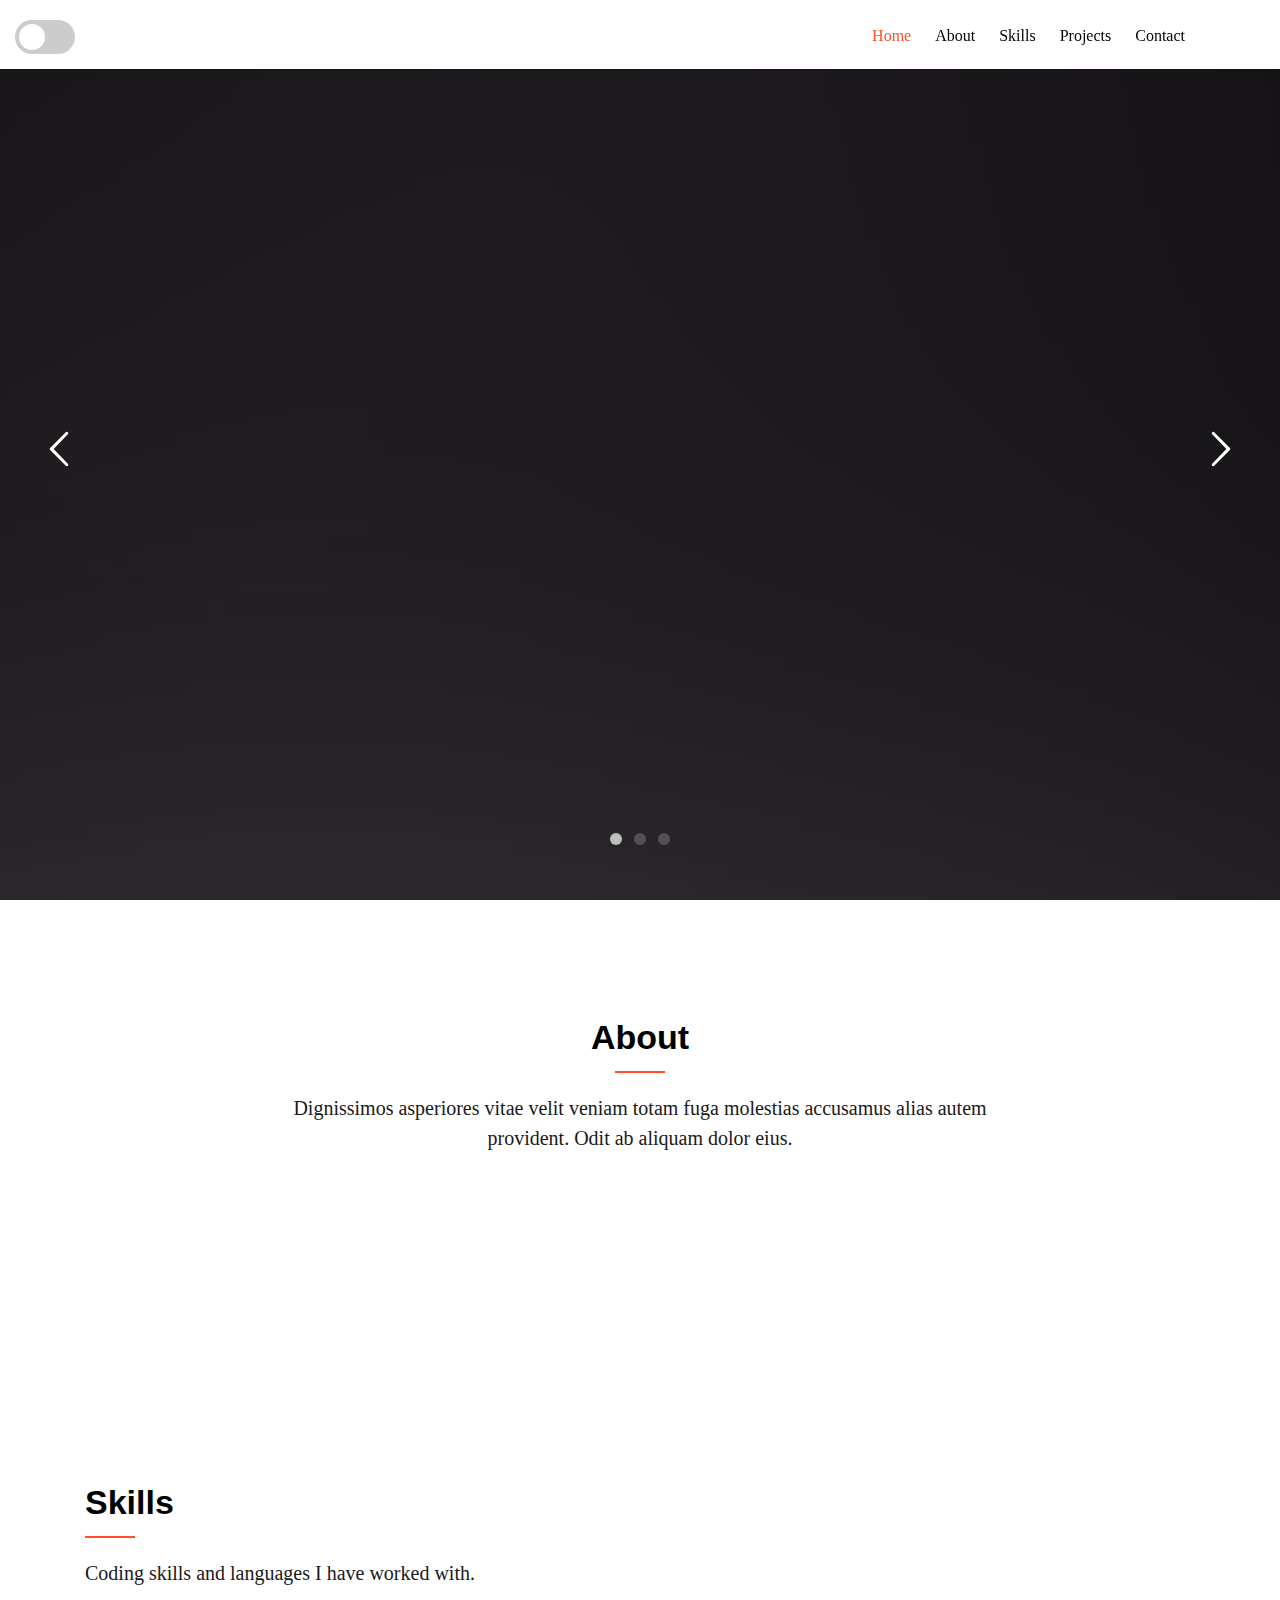
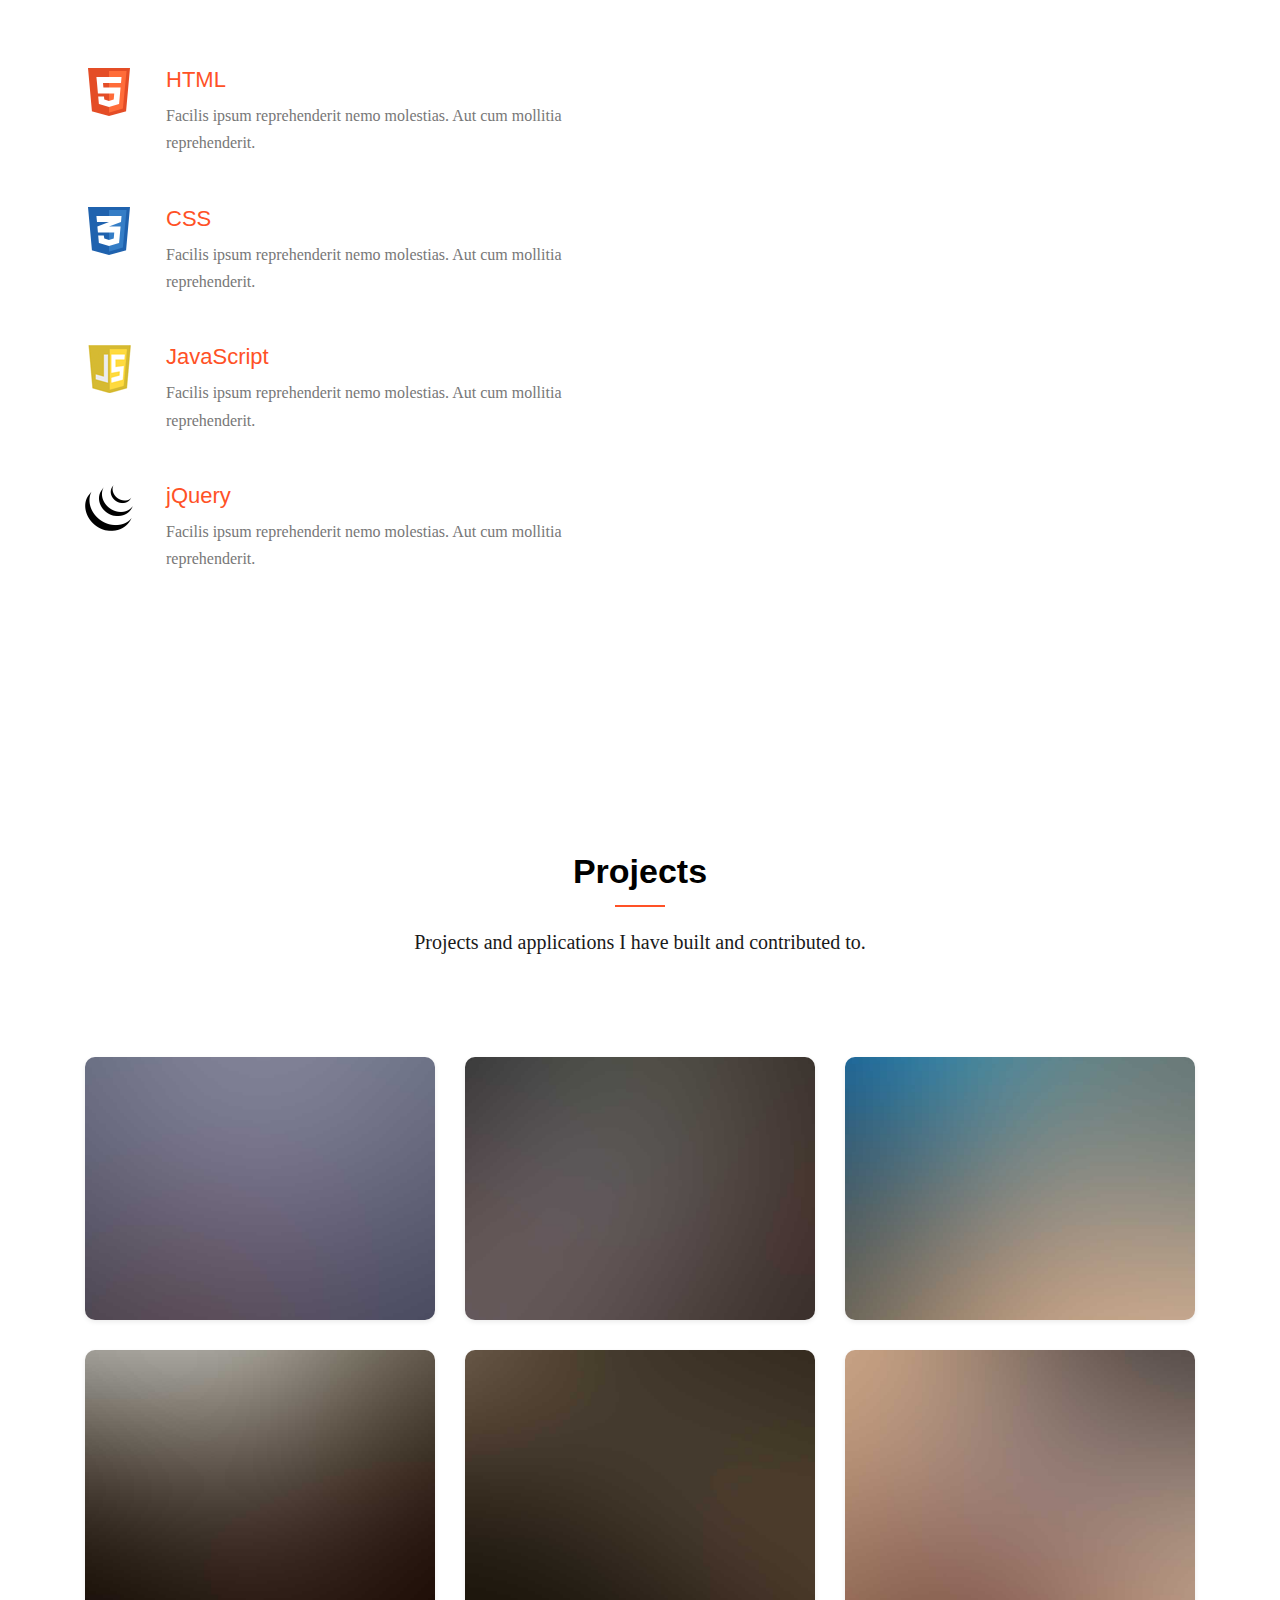
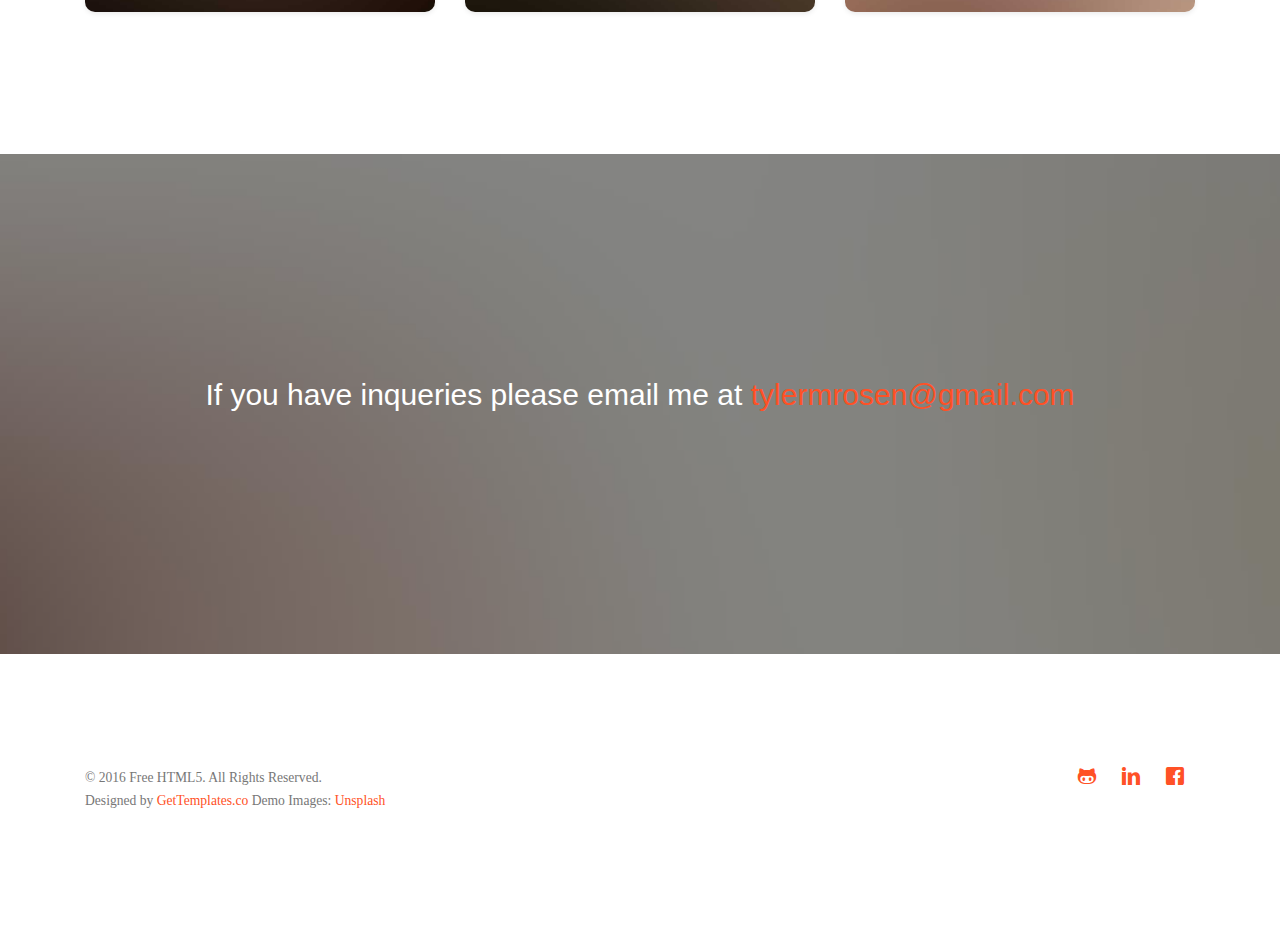
==== commit 6bf18e83: "Created slider for theme change" ====
--- a/assymetry/index.html
+++ b/assymetry/index.html
@@ -12,8 +12,7 @@
     <title>Tyler Rosen Portfolio</title>
     <meta name="viewport" content="width=device-width, initial-scale=1">
     <meta name="description" content="Free HTML5 Website Template by gettemplates.co" />
-    <meta name="keywords" content="free website templates, free html5, free template, free bootstrap, free website template, html5, css3, mobile first, responsive"
-    />
+    <meta name="keywords" content="free website templates, free html5, free template, free bootstrap, free website template, html5, css3, mobile first, responsive" />
     <meta name="author" content="gettemplates.co" />
 
     <!-- Facebook and Twitter integration -->
@@ -45,7 +44,7 @@
     <!-- Flexslider -->
     <link rel="stylesheet" href="css/flexslider.css">
     <!-- Theme style  -->
-    <link rel="stylesheet" id ="theme" href="css/style-white.css">
+    <link rel="stylesheet" id="theme" href="css/style-white.css">
 
     <!-- Modernizr JS -->
     <script src="js/modernizr-2.6.2.min.js"></script>
@@ -64,12 +63,13 @@
         <nav class="gtco-nav" role="navigation">
             <div class="gtco-container">
                 <div class="row">
+                    <!-- Rounded switch -->
+                    <label class="switch">
+                        <input type="checkbox">
+                        <div class="slider round"></div>
+                        </label>
                     <div class="col-sm-2 col-xs-12">
-                        <div class="buttons">
-                            <img src="images/icons/white-button.png" id="white" alt="White-button">
-                            <img src="images/icons/black-button.png" id="black" alt="Black-button">
-                        </div>
-                        <div id="name"><a href="index.html">Tyler Rosen</a></div>
+                        <!--<div id="name"><a href="index.html">Tyler Rosen</a></div>-->
                     </div>
                     <div class="col-xs-10 text-right menu-1 main-nav">
                         <ul>
@@ -130,8 +130,7 @@
                 <div class="row">
                     <div class="col-md-8 col-md-offset-2 text-center gtco-heading">
                         <h2>About</h2>
-                        <p>Dignissimos asperiores vitae velit veniam totam fuga molestias accusamus alias autem provident. Odit
-                            ab aliquam dolor eius.</p>
+                        <p>Dignissimos asperiores vitae velit veniam totam fuga molestias accusamus alias autem provident. Odit ab aliquam dolor eius.</p>
                     </div>
                 </div>
             </div>
--- a/assymetry/css/style-white.css
+++ b/assymetry/css/style-white.css
@@ -14,7 +14,8 @@
 * ======================================================= */
 
 body {
-    font-family: Corbel;/*"Droid Sans", Arial, sans-serif;*/
+    font-family: Corbel;
+    /*"Droid Sans", Arial, sans-serif;*/
     font-weight: 400;
     font-size: 16px;
     line-height: 1.7;
@@ -76,6 +77,67 @@
     font-family: "Droid Sans", Arial, sans-serif;
     font-weight: 400;
     margin: 0 0 20px 0;
+}
+
+.switch {
+    position: fixed;
+    left: 15px;
+    display: inline-block;
+    width: 60px;
+    height: 34px;
+}
+
+.switch input {
+    display: none;
+}
+
+.slider {
+    position: absolute;
+    cursor: pointer;
+    top: 0;
+    left: 0;
+    right: 0;
+    bottom: 0;
+    background-color: #ccc;
+    -webkit-transition: .4s;
+    transition: .4s;
+}
+
+.slider:before {
+    position: absolute;
+    content: "";
+    height: 26px;
+    width: 26px;
+    left: 4px;
+    bottom: 4px;
+    background-color: white;
+    -webkit-transition: .4s;
+    transition: .4s;
+}
+
+input:checked+.slider {
+    background-color: #2196F3;
+}
+
+input:focus+.slider {
+    box-shadow: 0 0 1px #2196F3;
+}
+
+input:checked+.slider:before {
+    -webkit-transform: translateX(26px);
+    -ms-transform: translateX(26px);
+    transform: translateX(26px);
+}
+
+
+/* Rounded sliders */
+
+.slider.round {
+    border-radius: 34px;
+}
+
+.slider.round:before {
+    border-radius: 50%;
 }
 
 ::-webkit-selection {
@@ -128,14 +190,13 @@
 
 .buttons {
     position: fixed;
-    left: 10px; 
+    left: 10px;
 }
 
 @media screen and (max-width: 768px) {
     .gtco-nav {
         padding: 20px 0;
     }
-
     .buttons {
         position: fixed;
         left: 260px;
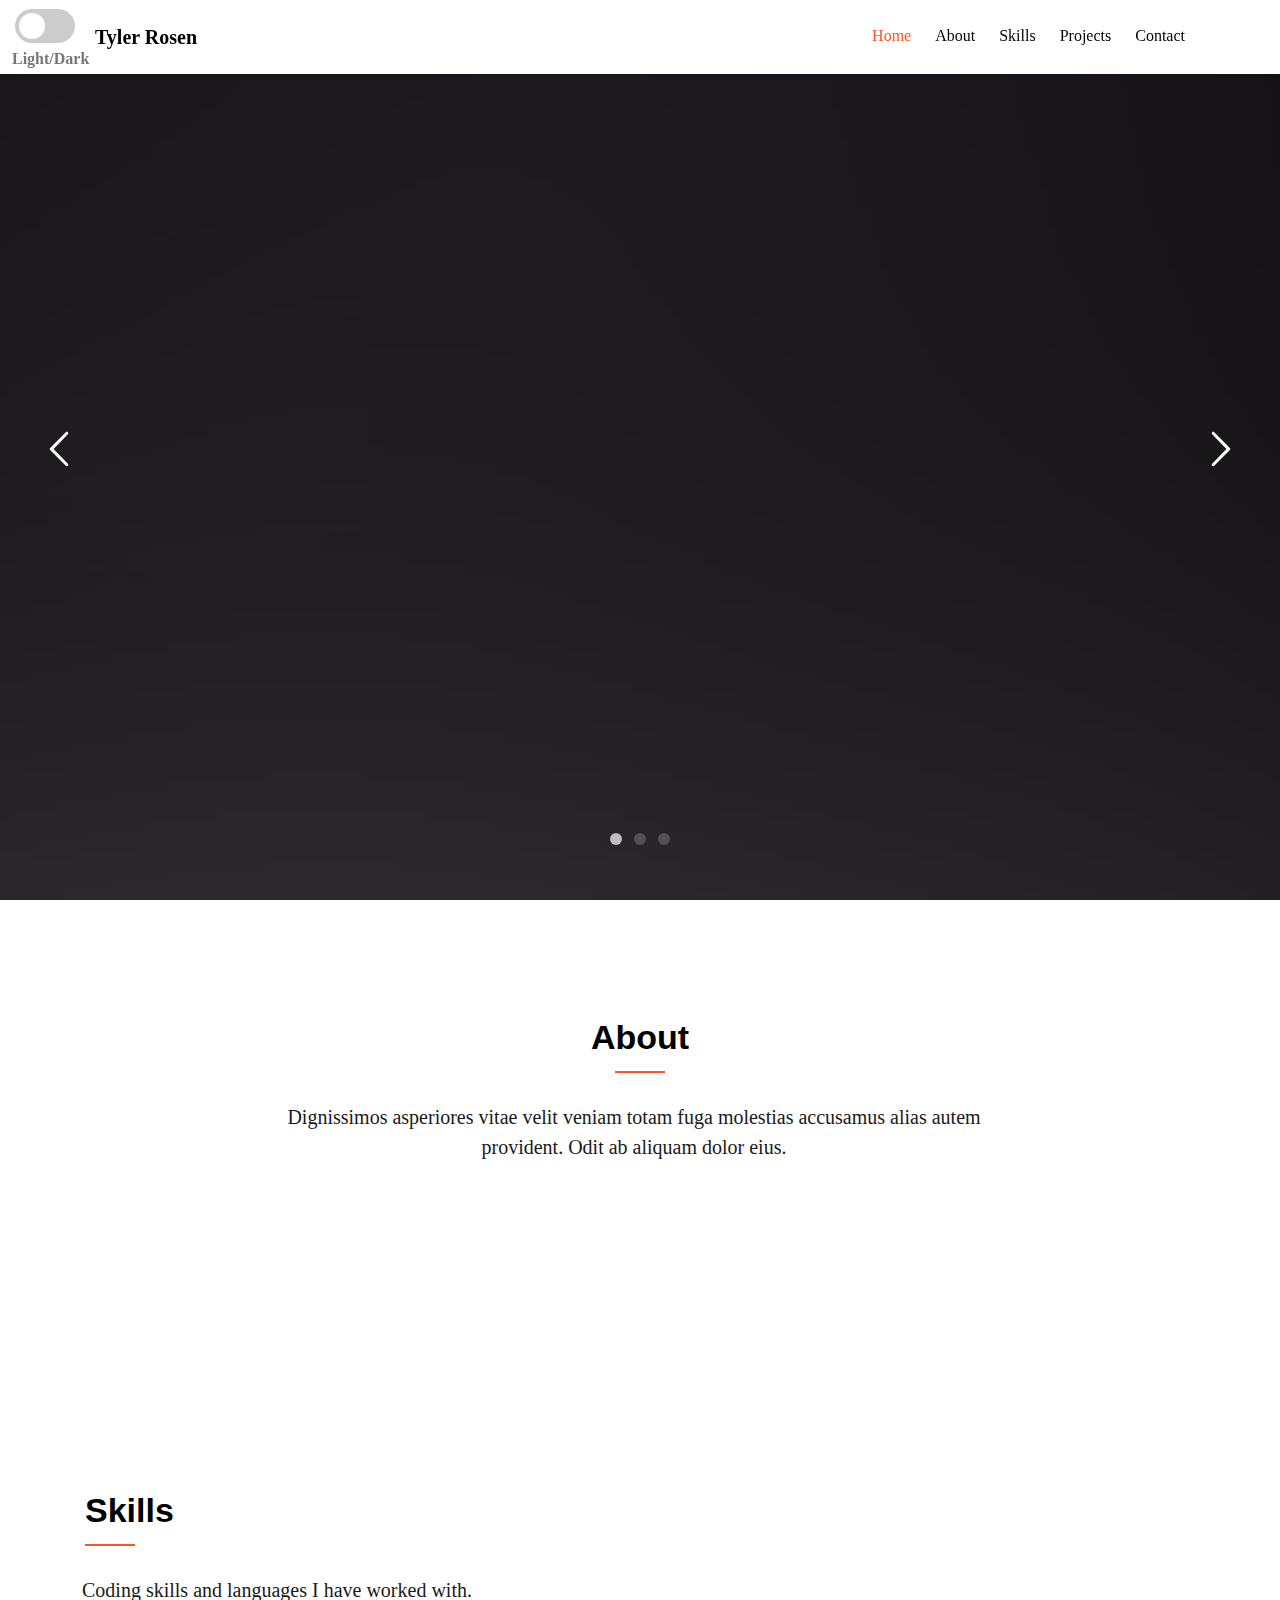
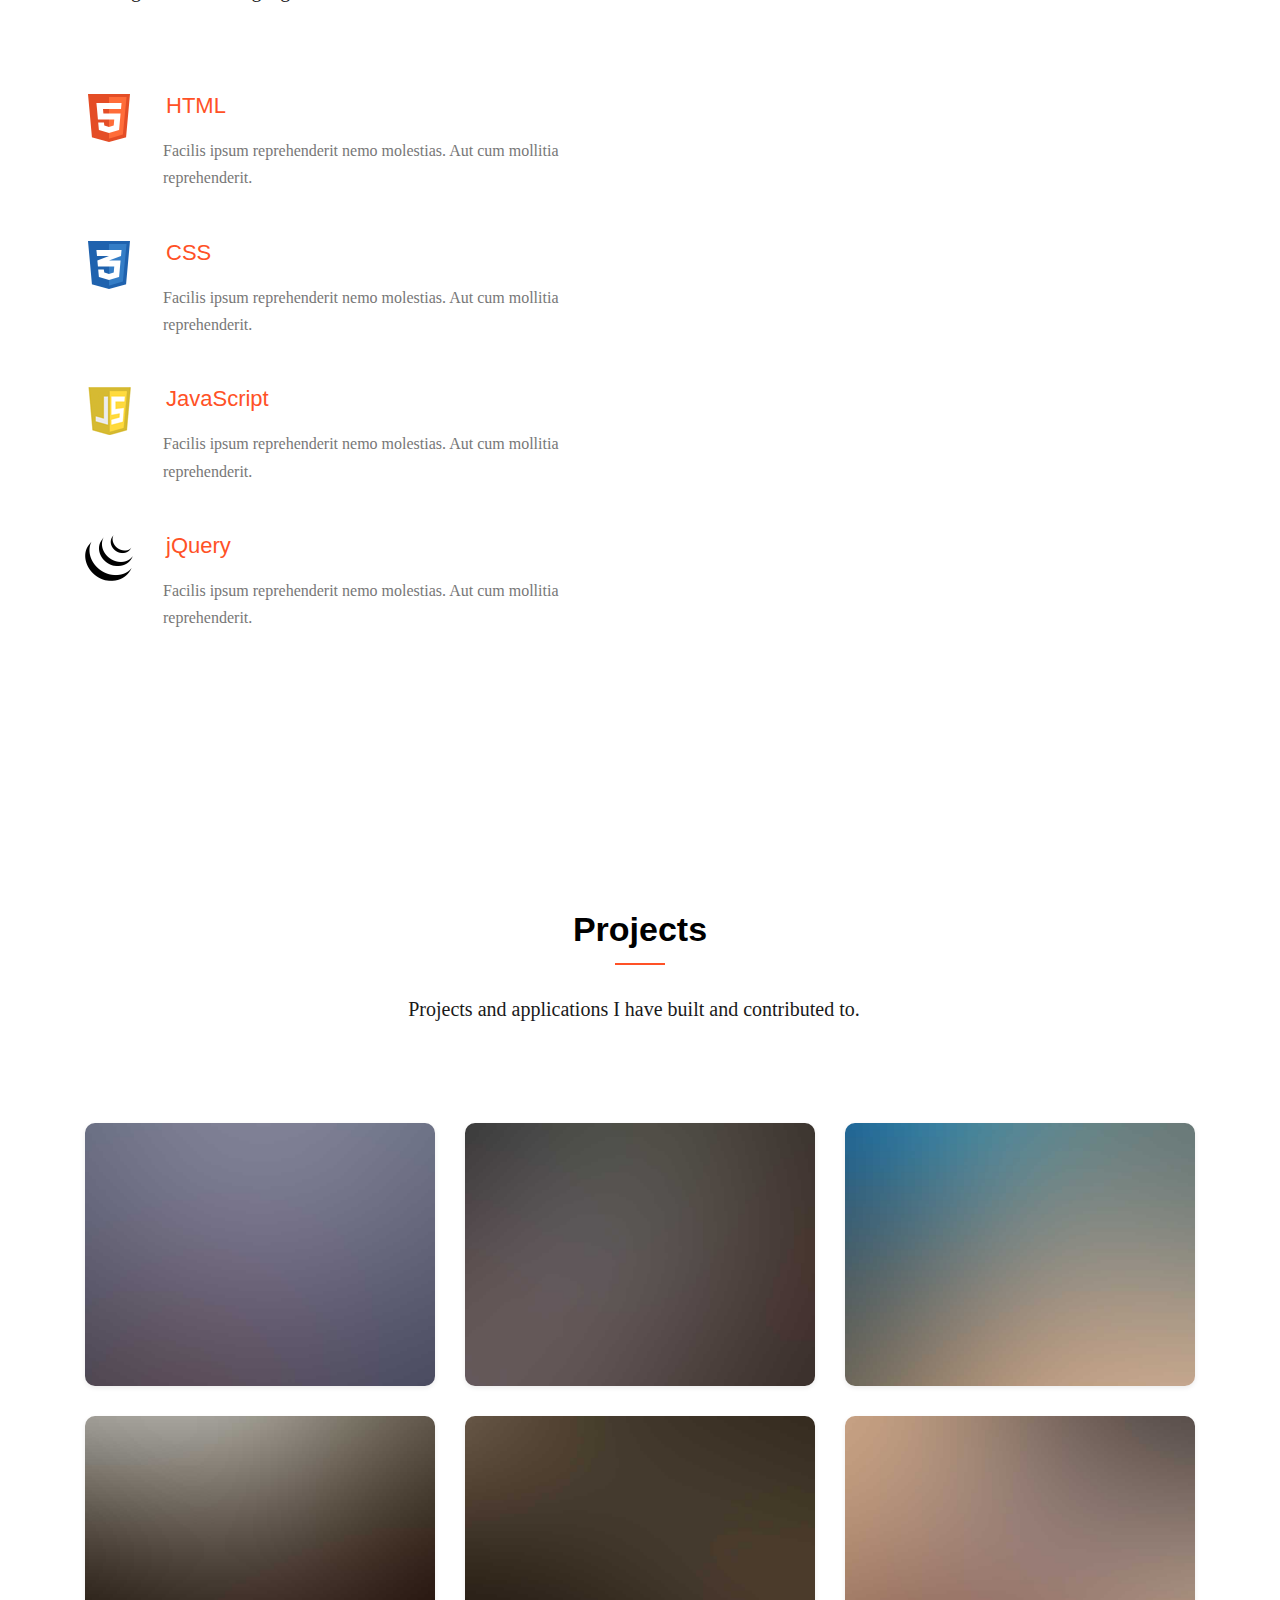
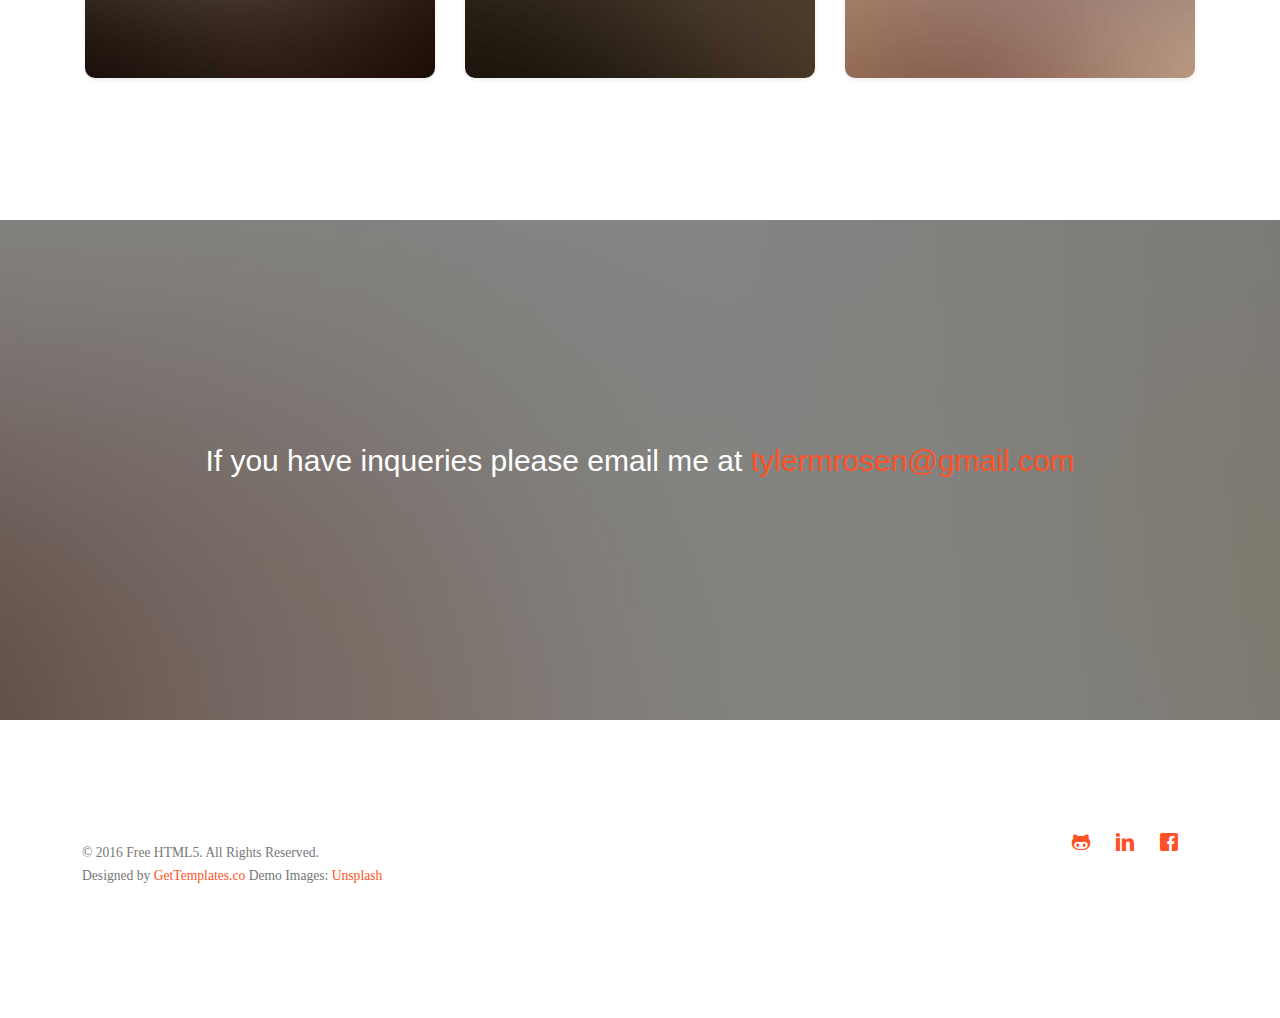
==== commit 47e627de: "Light/dark button now function properly" ====
--- a/assymetry/index.html
+++ b/assymetry/index.html
@@ -67,9 +67,11 @@
                     <label class="switch">
                         <input type="checkbox">
                         <div class="slider round"></div>
+                        <br>
+                        <p>Light/Dark</p>
                         </label>
                     <div class="col-sm-2 col-xs-12">
-                        <!--<div id="name"><a href="index.html">Tyler Rosen</a></div>-->
+                        <div id="name"><a href="index.html">Tyler Rosen</a></div>
                     </div>
                     <div class="col-xs-10 text-right menu-1 main-nav">
                         <ul>
--- a/assymetry/css/style-white.css
+++ b/assymetry/css/style-white.css
@@ -63,7 +63,9 @@
 }
 
 p {
-    margin-bottom: 20px;
+    margin-bottom: 10px;
+    padding: 9px;
+    margin-left: -12px;
 }
 
 h1,
@@ -85,6 +87,7 @@
     display: inline-block;
     width: 60px;
     height: 34px;
+    margin-top: -11px;
 }
 
 .switch input {
@@ -116,11 +119,11 @@
 }
 
 input:checked+.slider {
-    background-color: #2196F3;
+    background-color: red;
 }
 
 input:focus+.slider {
-    box-shadow: 0 0 1px #2196F3;
+    box-shadow: 0 0 1px red;
 }
 
 input:checked+.slider:before {
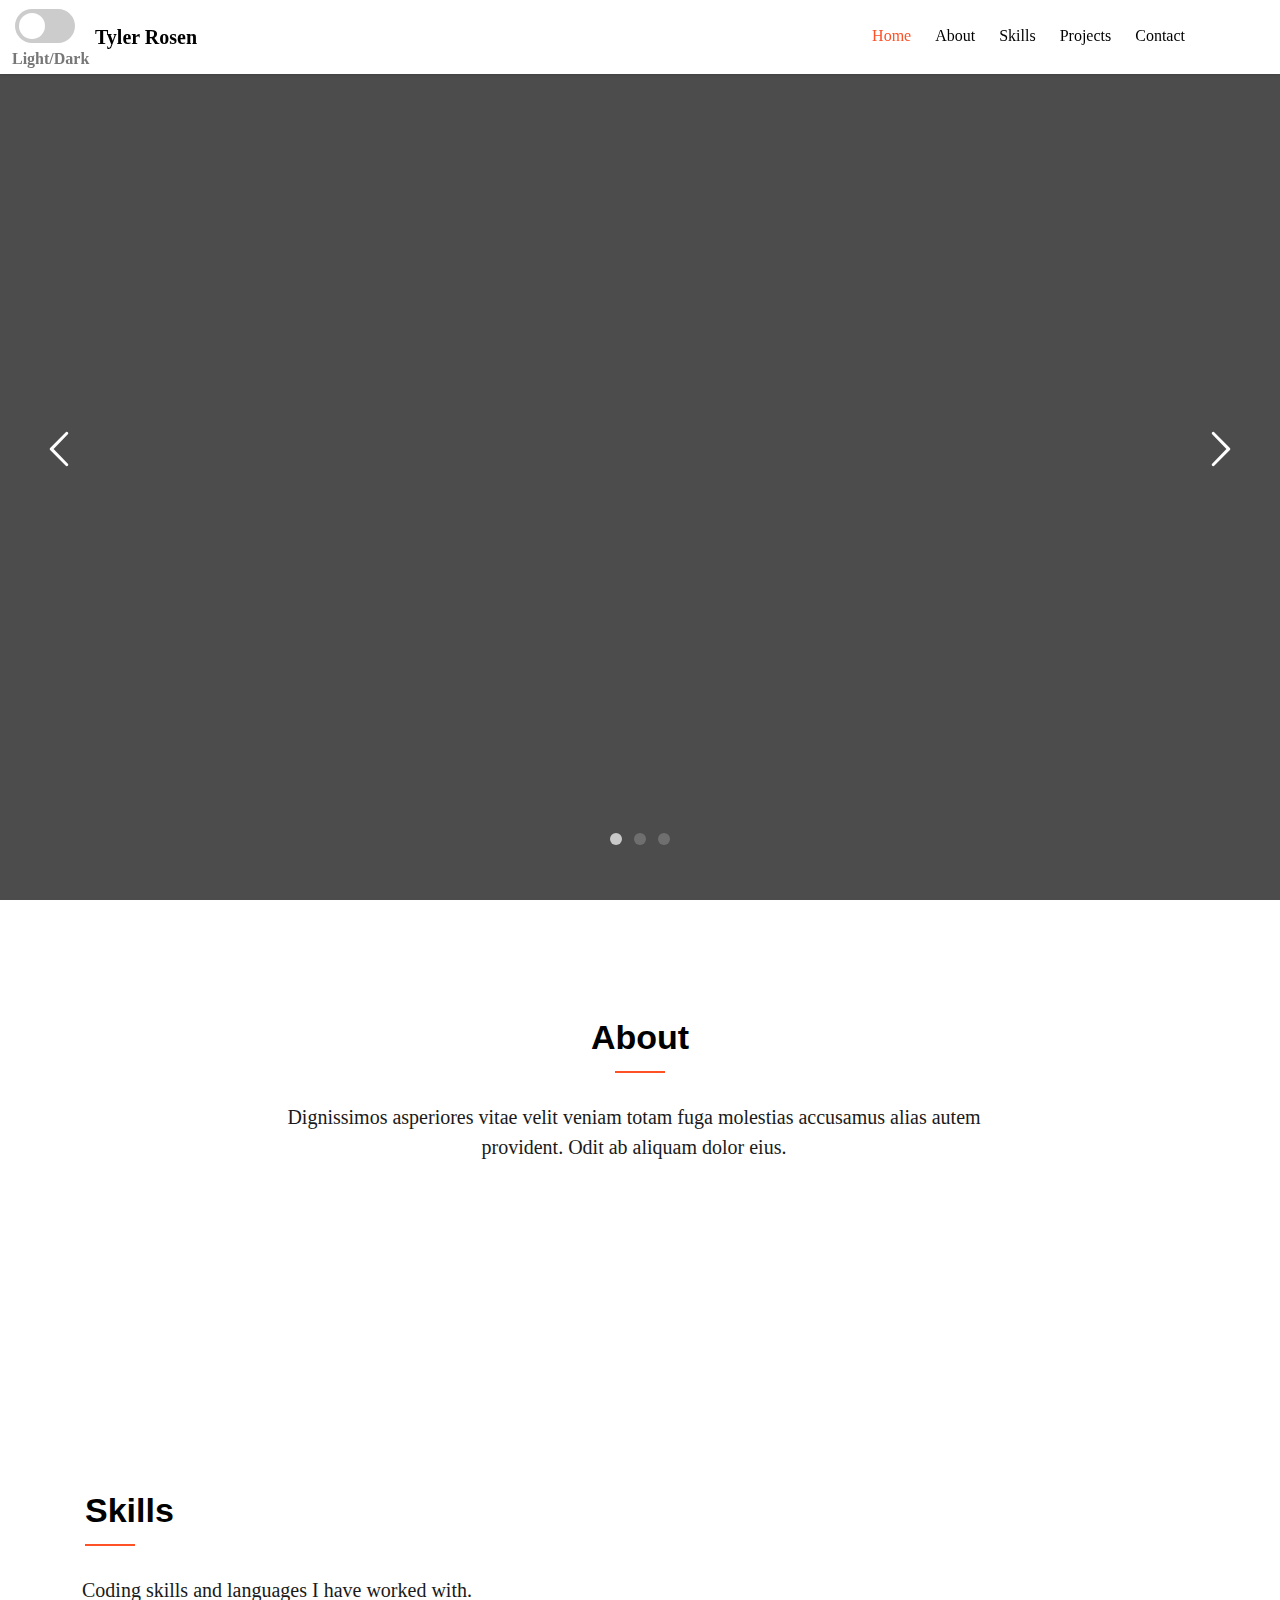
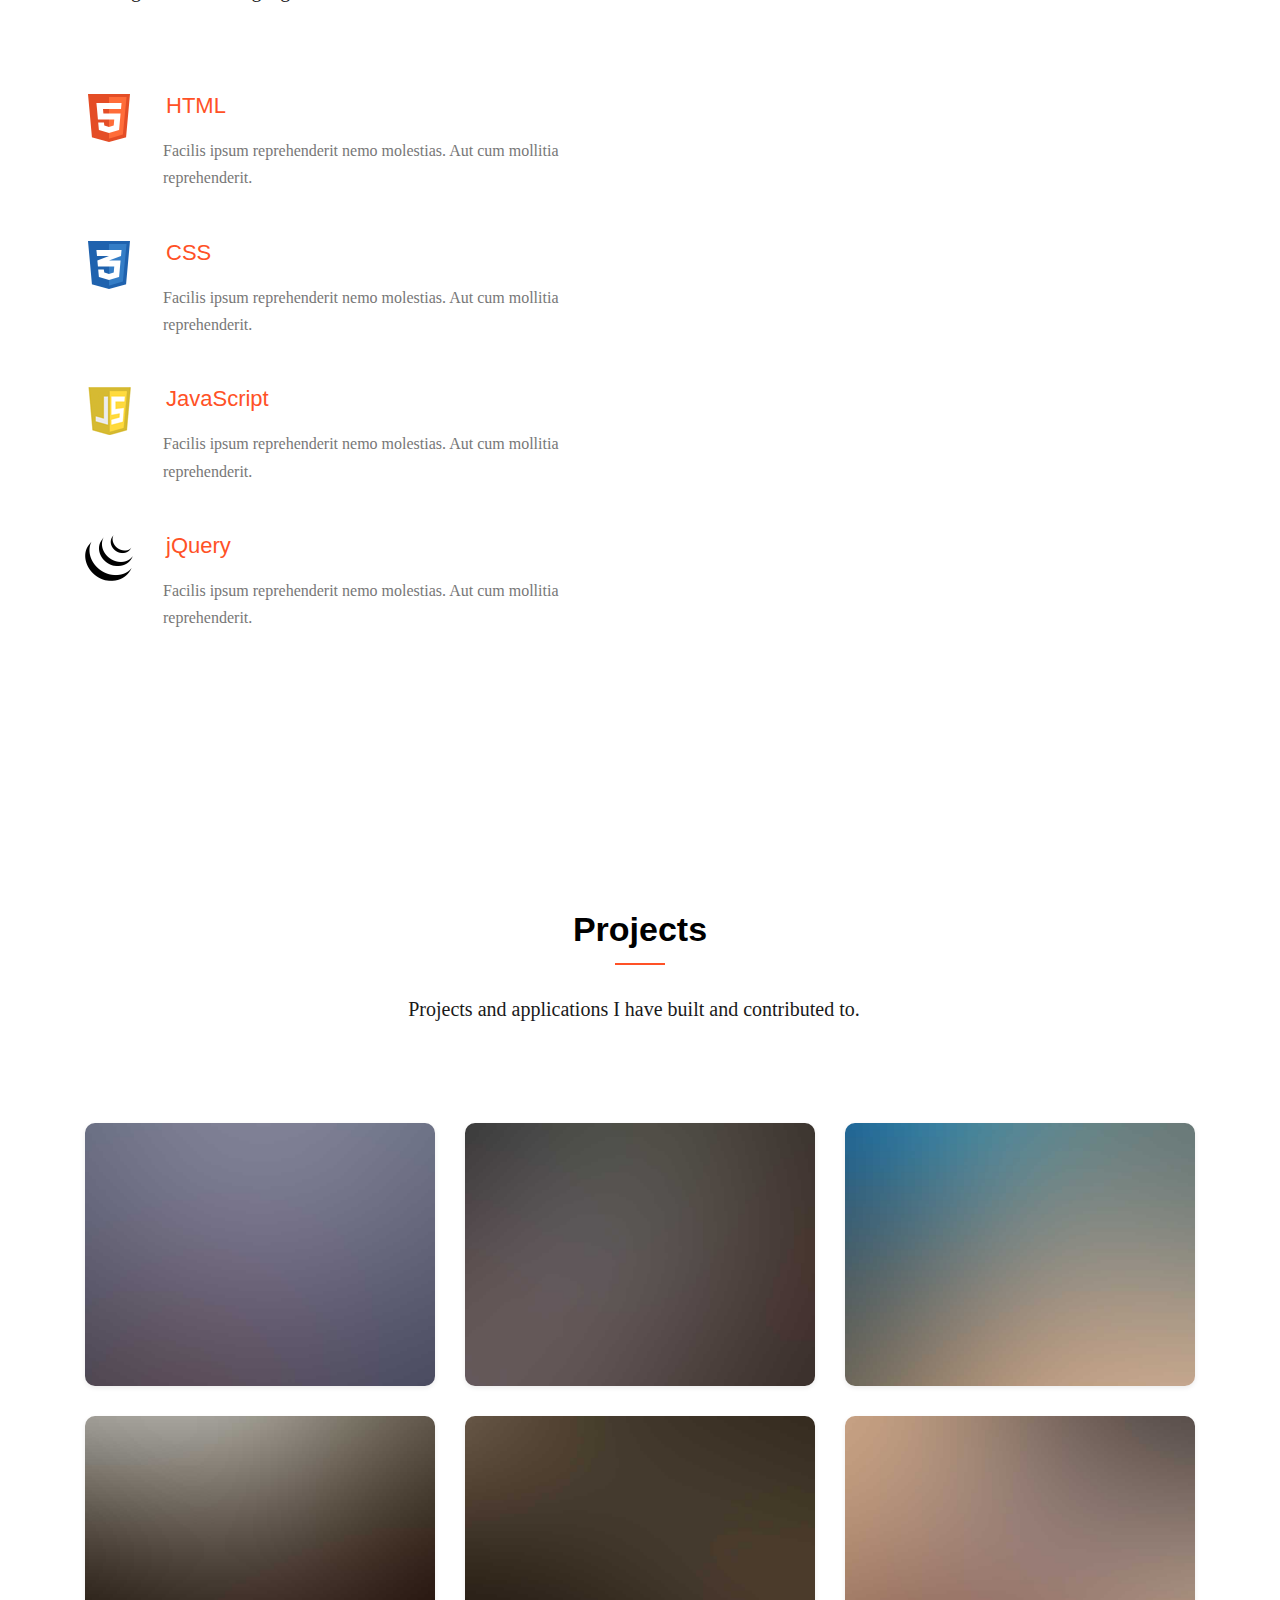
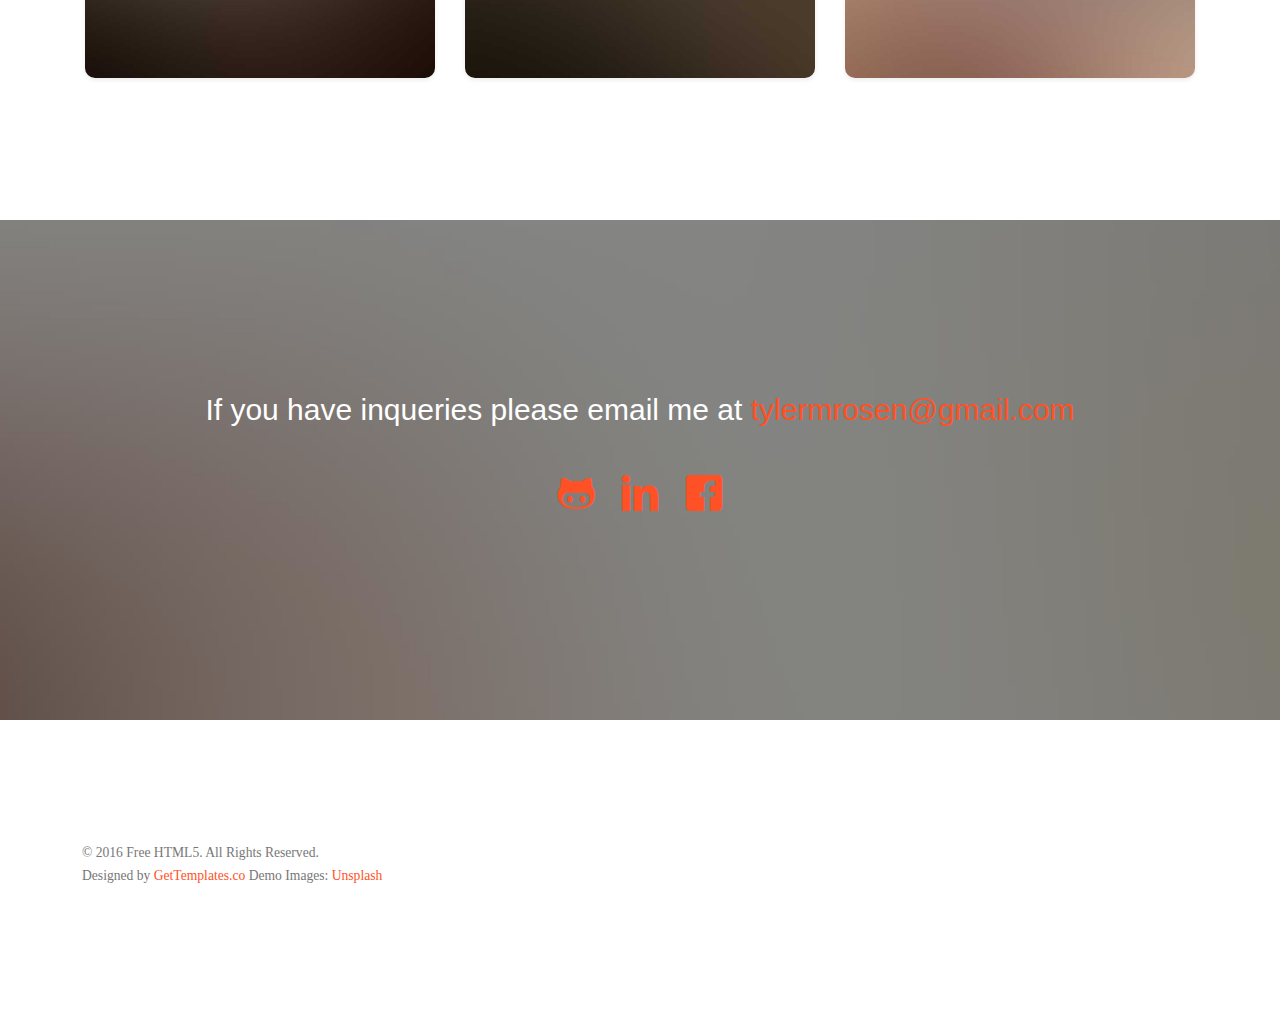
==== commit ac7b1d40: "Added projects to homepage" ====
--- a/assymetry/index.html
+++ b/assymetry/index.html
@@ -90,24 +90,24 @@
         <div id="gtco-hero" class="js-fullheight" data-section="home">
             <div class="flexslider js-fullheight">
                 <ul class="slides">
-                    <li style="background-image: url(images/img_bg_1.jpg);">
+                    <li style="background-image: url(images/song-roulette.png">
                         <div class="overlay"></div>
                         <div class="container">
                             <div class="col-md-10 col-md-offset-1 text-center js-fullheight slider-text">
                                 <div class="slider-text-inner">
-                                    <h2>Project 1 (Insert Later).</h2>
-                                    <!--<p><a href=insert link to project target="_blank" class="btn btn-primary btn-lg">View</a></p>-->
+                                    <h2>Song Roulette.</h2>
+                                    <p><a href="https://songroulette.herokuapp.com/" target="_blank" class="btn btn-primary btn-lg">View</a></p>
                                 </div>
                             </div>
                         </div>
                     </li>
-                    <li style="background-image: url(images/img_bg_2.jpg);">
+                    <li style="background-image: url(images/hang-movie.png);">
                         <div class="overlay"></div>
                         <div class="container">
                             <div class="col-md-10 col-md-offset-1 text-center js-fullheight slider-text">
                                 <div class="slider-text-inner">
-                                    <h2>Project 2 (Insert Later)</h2>
-                                    <!--<p><a href=insert link to project target="_blank" class="btn btn-primary btn-lg">View</a></p>-->
+                                    <h2>Hang-Movie</h2>
+                                    <p><a href="https://hang-movie.herokuapp.com/" target="_blank" class="btn btn-primary btn-lg">View</a></p>
                                 </div>
                             </div>
                         </div>
@@ -117,7 +117,7 @@
                         <div class="container">
                             <div class="col-md-10 col-md-offset-1 text-center js-fullheight slider-text">
                                 <div class="slider-text-inner">
-                                    <h2>Project 3 (Insert Later)</h2>
+                                    <h2>Fantasizer</h2>
                                     <!--<p><a href=insert link to project target="_blank" class="btn btn-primary btn-lg">View</a></p>-->
                                 </div>
                             </div>
@@ -307,6 +307,13 @@
                             <div class="display-tc">
                                 <div class="col-md-12">
                                     <h3>If you have inqueries please email me at <a href="#">tylermrosen@gmail.com</a></h3>
+                                    <p class="pull-right">
+                                        <ul class="gtco-social-icons pull-right">
+                                            <li><a href="https://github.com/TylerRosen"><i class="icon-github"></i></a></li>
+                                            <li><a href="https://www.linkedin.com/in/tyler-rosen-37733268/"><i class="icon-linkedin"></i></a></li>
+                                            <li><a href="#"><i class="icon-facebook"></i></a></li>
+                                        </ul>
+                                    </p>
                                 </div>
                             </div>
                         </div>
@@ -324,13 +331,13 @@
                                 <small class="block">&copy; 2016 Free HTML5. All Rights Reserved.</small>
                                 <small class="block">Designed by <a href="http://gettemplates.co/" target="_blank">GetTemplates.co</a> Demo Images: <a href="http://unsplash.co/" target="_blank">Unsplash</a></small>
                             </p>
-                            <p class="pull-right">
+                            <!--<p class="pull-right">
                                 <ul class="gtco-social-icons pull-right">
                                     <li><a href="https://github.com/TylerRosen"><i class="icon-github"></i></a></li>
                                     <li><a href="https://www.linkedin.com/in/tyler-rosen-37733268/"><i class="icon-linkedin"></i></a></li>
                                     <li><a href="#"><i class="icon-facebook"></i></a></li>
                                 </ul>
-                            </p>
+                            </p>-->
                         </div>
                     </div>
 
--- a/assymetry/css/style-white.css
+++ b/assymetry/css/style-white.css
@@ -677,7 +677,7 @@
 }
 
 .gtco-social-icons li a i {
-    font-size: 20px;
+    font-size: 40px;
 }
 
 .gtco-contact-info {
